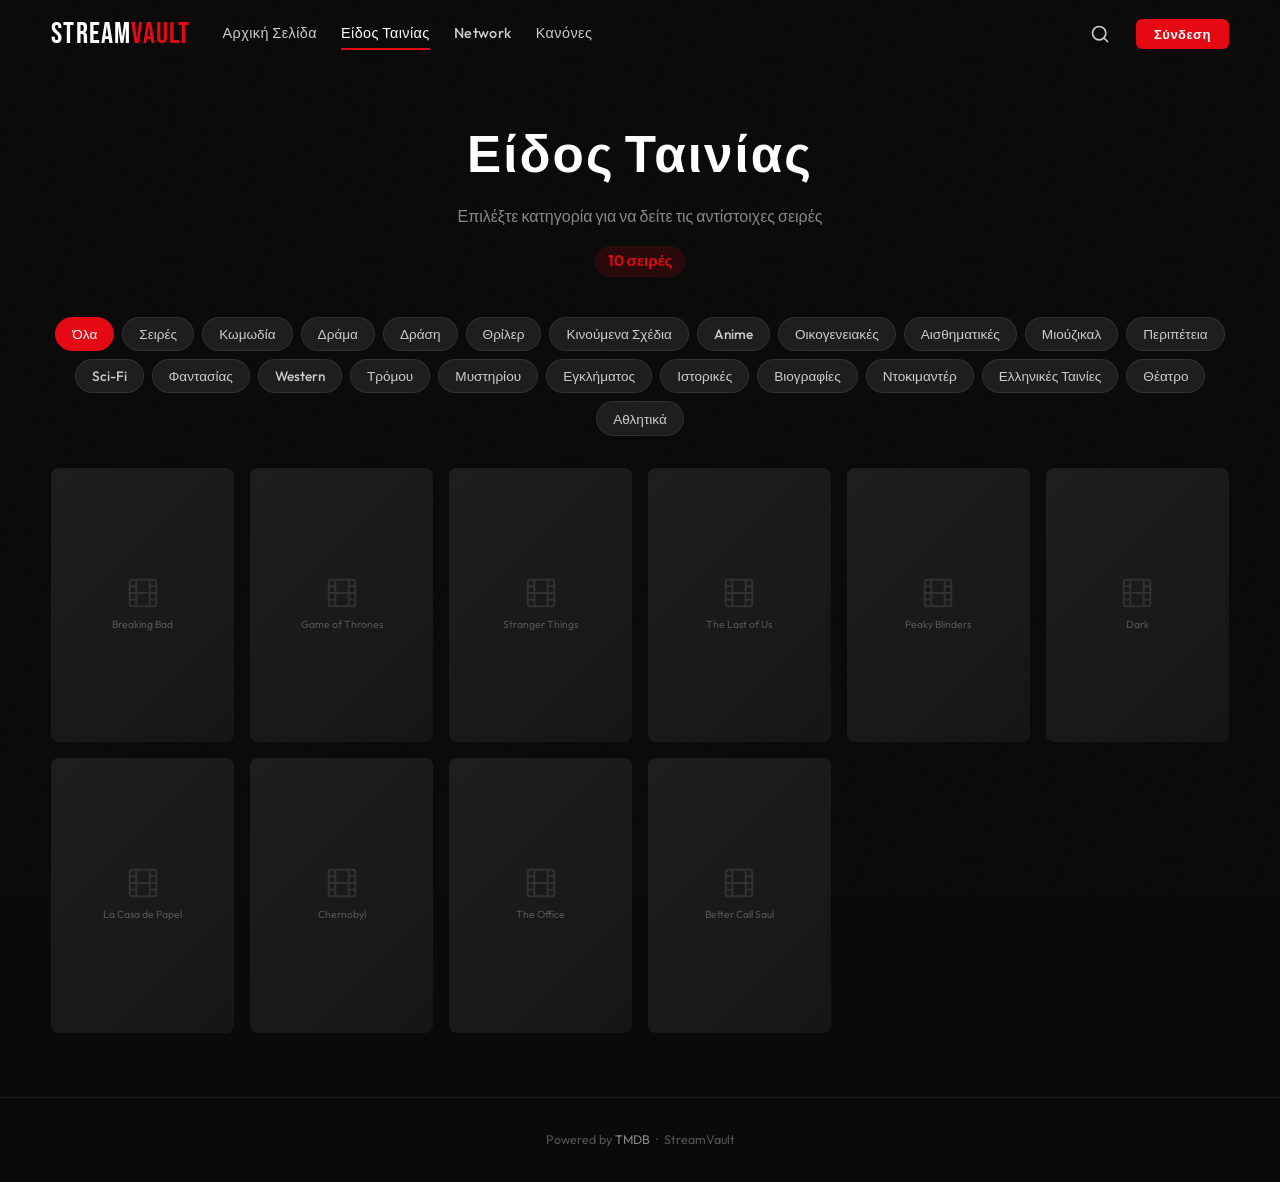
==== genres.html @ 45b603f3 "Add genres.html for movie genre filtering" ====
<!DOCTYPE html>
<html lang="el">
<head>
  <meta charset="UTF-8">
  <meta name="viewport" content="width=device-width, initial-scale=1.0">
  <meta name="description" content="Φιλτράρετε σειρές ανά είδος — StreamVault">
  <meta property="og:title" content="Είδος Ταινίας — StreamVault">
  <title>Είδος Ταινίας — StreamVault</title>
  <link rel="preconnect" href="https://fonts.googleapis.com">
  <link rel="preconnect" href="https://fonts.gstatic.com" crossorigin>
  <link href="https://fonts.googleapis.com/css2?family=Bebas+Neue&family=Outfit:wght@300;400;500;600;700&display=swap" rel="stylesheet">
  <link rel="stylesheet" href="./assets/css/style.css">
</head>
<body data-page="genres">

  <nav class="nav" id="navbar" aria-label="Κύρια πλοήγηση">
    <div class="nav-logo">
      <a href="./index.html">STREAM<span>VAULT</span></a>
    </div>
    <div class="nav-links">
      <a href="./index.html"    class="nav-link" data-nav="home">Αρχική Σελίδα</a>
      <a href="./genres.html"   class="nav-link active" data-nav="genres">Είδος Ταινίας</a>
      <a href="./networks.html" class="nav-link" data-nav="networks">Network</a>
      <a href="./rules.html"    class="nav-link" data-nav="rules">Κανόνες</a>
    </div>
    <div class="nav-actions" id="nav-actions">
      <button class="btn-icon" id="searchToggle" aria-label="Αναζήτηση (Ctrl+K)">
        <svg viewBox="0 0 24 24" fill="none" stroke="currentColor" stroke-width="2">
          <circle cx="11" cy="11" r="8"/>
          <path d="m21 21-4.35-4.35"/>
        </svg>
      </button>
    </div>
  </nav>

  <main class="main-content page-header-wrap">
    <header class="page-header">
      <h1>Είδος Ταινίας</h1>
      <p class="page-subtitle">Επιλέξτε κατηγορία για να δείτε τις αντίστοιχες σειρές</p>
      <span class="page-count" id="genresCount">—</span>
    </header>

    <div class="genres-bar" id="genresBar" aria-label="Φίλτρα κατηγορίας"></div>

    <div id="genresResults" aria-live="polite">
      <div class="series-grid">
        <div class="series-card skeleton-card"><div class="skeleton skeleton-poster"></div></div>
        <div class="series-card skeleton-card"><div class="skeleton skeleton-poster"></div></div>
        <div class="series-card skeleton-card"><div class="skeleton skeleton-poster"></div></div>
        <div class="series-card skeleton-card"><div class="skeleton skeleton-poster"></div></div>
      </div>
    </div>
  </main>

  <footer class="footer">
    <p>Powered by <a href="https://www.themoviedb.org" target="_blank" rel="noopener">TMDB</a> &nbsp;·&nbsp; StreamVault</p>
  </footer>

  <script type="module" src="./assets/js/app.js"></script>
</body>
</html>
---- assets/css/style.css ----
/* ============================================
   StreamVault — Dark Cinema Theme
   Fonts: Bebas Neue (display) + Outfit (body)
   ============================================ */

@import url('https://fonts.googleapis.com/css2?family=Bebas+Neue&family=Outfit:wght@300;400;500;600;700&display=swap');

/* ============================================
   CSS VARIABLES
   ============================================ */
:root {
  --bg:           #0a0a0a;
  --bg-2:         #111111;
  --bg-card:      #161616;
  --bg-surface:   #1e1e1e;
  --bg-overlay:   rgba(10,10,10,0.85);

  --accent:       #e50914;
  --accent-dim:   rgba(229,9,20,0.15);
  --accent-hover: #f40612;
  --gold:         #f5a623;

  --text-1:       #ffffff;
  --text-2:       #cccccc;
  --text-3:       #888888;
  --text-4:       #555555;

  --border:       rgba(255,255,255,0.08);
  --border-2:     rgba(255,255,255,0.14);

  --font-display: 'Bebas Neue', sans-serif;
  --font-body:    'Outfit', sans-serif;

  --nav-h:        68px;
  --card-radius:  8px;
  --radius:       6px;

  --shadow-card:  0 8px 32px rgba(0,0,0,0.6);
  --shadow-hover: 0 20px 60px rgba(0,0,0,0.8);
  --shadow-glow:  0 0 30px rgba(229,9,20,0.25);

  --transition:   0.25s cubic-bezier(0.4,0,0.2,1);
  --transition-slow: 0.5s cubic-bezier(0.4,0,0.2,1);
}

/* ============================================
   RESET & BASE
   ============================================ */
*, *::before, *::after { box-sizing: border-box; margin: 0; padding: 0; }

html { scroll-behavior: smooth; }

body {
  background: var(--bg);
  color: var(--text-1);
  font-family: var(--font-body);
  font-size: 15px;
  line-height: 1.6;
  overflow-x: hidden;
  min-height: 100vh;
}

body::before {
  content: '';
  position: fixed;
  inset: 0;
  background-image: url("data:image/svg+xml,%3Csvg viewBox='0 0 256 256' xmlns='http://www.w3.org/2000/svg'%3E%3Cfilter id='noise'%3E%3CfeTurbulence type='fractalNoise' baseFrequency='0.9' numOctaves='4' stitchTiles='stitch'/%3E%3C/filter%3E%3Crect width='100%25' height='100%25' filter='url(%23noise)' opacity='0.04'/%3E%3C/svg%3E");
  background-size: 200px;
  pointer-events: none;
  z-index: 0;
  opacity: 0.4;
}

a { color: inherit; text-decoration: none; }
img { display: block; max-width: 100%; }
button { cursor: pointer; font-family: inherit; border: none; background: none; }
ul, ol { list-style: none; }

::-webkit-scrollbar { width: 6px; height: 6px; }
::-webkit-scrollbar-track { background: transparent; }
::-webkit-scrollbar-thumb { background: var(--text-4); border-radius: 3px; }
::-webkit-scrollbar-thumb:hover { background: var(--text-3); }

/* ============================================
   NAVIGATION
   ============================================ */
.nav {
  position: fixed;
  top: 0; left: 0; right: 0;
  height: var(--nav-h);
  display: flex;
  align-items: center;
  gap: 2rem;
  padding: 0 4vw;
  z-index: 1000;
  transition: background var(--transition-slow), backdrop-filter var(--transition-slow);
}

.nav.scrolled {
  background: rgba(10,10,10,0.95);
  backdrop-filter: blur(20px);
  -webkit-backdrop-filter: blur(20px);
  border-bottom: 1px solid var(--border);
}

.nav-logo a {
  font-family: var(--font-display);
  font-size: 1.9rem;
  letter-spacing: 0.04em;
  color: var(--text-1);
  line-height: 1;
}

.nav-logo span { color: var(--accent); }

.nav-links {
  display: flex;
  align-items: center;
  gap: 1.5rem;
}

.nav-link {
  font-size: 0.9rem;
  font-weight: 500;
  color: var(--text-2);
  letter-spacing: 0.03em;
  transition: color var(--transition);
  position: relative;
}

.nav-link::after {
  content: '';
  position: absolute;
  bottom: -4px; left: 0; right: 100%;
  height: 2px;
  background: var(--accent);
  transition: right var(--transition);
}

.nav-link:hover, .nav-link.active { color: var(--text-1); }
.nav-link:hover::after, .nav-link.active::after { right: 0; }

.nav-actions { margin-left: auto; display: flex; align-items: center; gap: 0.5rem; }

.btn-icon {
  width: 40px; height: 40px;
  display: flex; align-items: center; justify-content: center;
  border-radius: 50%;
  color: var(--text-2);
  transition: background var(--transition), color var(--transition);
}

.btn-icon:hover { background: rgba(255,255,255,0.1); color: var(--text-1); }
.btn-icon svg { width: 20px; height: 20px; fill: none; stroke: currentColor; stroke-width: 2; stroke-linecap: round; stroke-linejoin: round; }

/* ============================================
   HERO SECTION
   ============================================ */
.hero {
  position: relative;
  height: 88vh;
  min-height: 520px;
  max-height: 900px;
  overflow: hidden;
}

.hero-backdrop {
  position: absolute;
  inset: 0;
  background-size: cover;
  background-position: center 20%;
  background-color: var(--bg-2);
  transform: scale(1.04);
  transition: background-image 0.8s ease, transform 10s ease;
  will-change: transform;
}

.hero-backdrop.transitioning { opacity: 0; transition: opacity 0.6s ease; }

.hero-overlay {
  position: absolute;
  inset: 0;
  background:
    linear-gradient(to right,  rgba(10,10,10,0.96) 25%, rgba(10,10,10,0.55) 55%, rgba(10,10,10,0.1) 100%),
    linear-gradient(to top,    rgba(10,10,10,1.0)  0%,  rgba(10,10,10,0.0) 50%),
    linear-gradient(to bottom, rgba(10,10,10,0.5)  0%,  transparent 15%);
}

.hero-content {
  position: relative;
  z-index: 2;
  height: 100%;
  display: flex;
  flex-direction: column;
  justify-content: flex-end;
  padding: 0 4vw calc(80px + 2vw);
  max-width: 650px;
}

.hero-channel {
  display: inline-flex;
  align-items: center;
  gap: 6px;
  font-size: 0.72rem;
  font-weight: 600;
  letter-spacing: 0.12em;
  text-transform: uppercase;
  color: var(--accent);
  margin-bottom: 0.75rem;
  opacity: 0;
  transform: translateY(20px);
  animation: fadeUp 0.6s 0.1s forwards;
}

.hero-channel::before {
  content: '';
  width: 18px; height: 2px;
  background: var(--accent);
}

.hero-title {
  font-family: var(--font-display);
  font-size: clamp(2.8rem, 6vw, 5rem);
  letter-spacing: 0.02em;
  line-height: 0.95;
  color: var(--text-1);
  margin-bottom: 1rem;
  opacity: 0;
  transform: translateY(25px);
  animation: fadeUp 0.6s 0.2s forwards;
  text-shadow: 0 4px 20px rgba(0,0,0,0.6);
}

.hero-meta {
  display: flex;
  align-items: center;
  gap: 0.75rem;
  margin-bottom: 0.85rem;
  opacity: 0;
  transform: translateY(20px);
  animation: fadeUp 0.6s 0.3s forwards;
}

.hero-meta span {
  font-size: 0.82rem;
  font-weight: 500;
  color: var(--text-2);
}

.hero-rating {
  display: flex;
  align-items: center;
  gap: 4px;
  color: var(--gold) !important;
}

.hero-rating svg { width: 13px; height: 13px; fill: var(--gold); }

.hero-dot { width: 4px; height: 4px; border-radius: 50%; background: var(--text-4); }

.hero-genres {
  display: flex;
  flex-wrap: wrap;
  gap: 0.4rem;
  margin-bottom: 1.2rem;
  opacity: 0;
  transform: translateY(20px);
  animation: fadeUp 0.6s 0.35s forwards;
}

.genre-tag {
  padding: 3px 10px;
  border: 1px solid var(--border-2);
  border-radius: 20px;
  font-size: 0.72rem;
  font-weight: 500;
  color: var(--text-3);
  letter-spacing: 0.03em;
}

.hero-desc {
  font-size: 0.9rem;
  color: var(--text-2);
  line-height: 1.65;
  max-width: 480px;
  display: -webkit-box;
  -webkit-line-clamp: 3;
  -webkit-box-orient: vertical;
  overflow: hidden;
  margin-bottom: 1.5rem;
  opacity: 0;
  transform: translateY(20px);
  animation: fadeUp 0.6s 0.4s forwards;
}

.hero-actions {
  display: flex;
  gap: 0.75rem;
  align-items: center;
  opacity: 0;
  transform: translateY(20px);
  animation: fadeUp 0.6s 0.5s forwards;
}

.btn-primary {
  display: inline-flex;
  align-items: center;
  gap: 8px;
  padding: 0 28px;
  height: 46px;
  background: var(--accent);
  color: #fff;
  font-family: var(--font-body);
  font-size: 0.92rem;
  font-weight: 600;
  letter-spacing: 0.03em;
  border-radius: var(--radius);
  transition: background var(--transition), transform var(--transition), box-shadow var(--transition);
}

.btn-primary:hover {
  background: var(--accent-hover);
  transform: translateY(-2px);
  box-shadow: var(--shadow-glow);
}

.btn-primary svg { width: 16px; height: 16px; fill: white; }

.btn-secondary {
  display: inline-flex;
  align-items: center;
  gap: 8px;
  padding: 0 24px;
  height: 46px;
  background: rgba(255,255,255,0.1);
  backdrop-filter: blur(10px);
  color: var(--text-1);
  font-family: var(--font-body);
  font-size: 0.9rem;
  font-weight: 500;
  border-radius: var(--radius);
  border: 1px solid var(--border-2);
  transition: background var(--transition), transform var(--transition);
}

.btn-secondary:hover { background: rgba(255,255,255,0.18); transform: translateY(-2px); }
.btn-secondary svg { width: 16px; height: 16px; fill: none; stroke: currentColor; stroke-width: 2; }

.hero-dots {
  position: absolute;
  bottom: 24px; left: 4vw;
  z-index: 3;
  display: flex;
  gap: 8px;
}

.hero-dot-btn {
  width: 24px; height: 3px;
  border-radius: 2px;
  background: rgba(255,255,255,0.3);
  transition: all var(--transition);
  cursor: pointer;
}

.hero-dot-btn.active {
  width: 40px;
  background: var(--accent);
}

/* ============================================
   MAIN CONTENT
   ============================================ */
.main-content {
  position: relative;
  z-index: 1;
  padding-top: 2rem;
}

/* ============================================
   CATEGORIES BAR
   ============================================ */
.categories-bar {
  padding: 0 4vw 1.25rem;
  overflow: hidden;
}

.categories-scroll {
  display: flex;
  gap: 0.5rem;
  overflow-x: auto;
  scrollbar-width: none;
  padding-bottom: 4px;
}

.categories-scroll::-webkit-scrollbar { display: none; }

.category-chip {
  flex-shrink: 0;
  padding: 7px 18px;
  border-radius: 20px;
  font-size: 0.8rem;
  font-weight: 500;
  color: var(--text-3);
  border: 1px solid var(--border);
  background: transparent;
  transition: all var(--transition);
  letter-spacing: 0.02em;
}

.category-chip:hover { color: var(--text-1); border-color: var(--border-2); background: rgba(255,255,255,0.05); }
.category-chip.active { background: var(--accent); color: #fff; border-color: var(--accent); }

/* ============================================
   SECTIONS
   ============================================ */
.section {
  padding: 0 4vw 3rem;
  opacity: 0;
  transform: translateY(30px);
  transition: opacity 0.6s ease, transform 0.6s ease;
}

.section.visible { opacity: 1; transform: none; }

.section-header {
  display: flex;
  align-items: baseline;
  justify-content: space-between;
  margin-bottom: 1.1rem;
}

.section-title {
  font-family: var(--font-display);
  font-size: 1.35rem;
  letter-spacing: 0.06em;
  color: var(--text-1);
}

.section-subtitle {
  font-size: 0.75rem;
  font-weight: 500;
  color: var(--accent);
  text-transform: uppercase;
  letter-spacing: 0.1em;
  cursor: pointer;
  transition: opacity var(--transition);
}

.section-subtitle:hover { opacity: 0.75; }

/* ============================================
   SERIES GRID
   ============================================ */
.series-grid {
  display: grid;
  grid-template-columns: repeat(auto-fill, minmax(160px, 1fr));
  gap: 1rem;
}

/* ============================================
   SERIES ROW (horizontal scroll)
   ============================================ */
.row-wrapper { position: relative; }

.series-row {
  display: flex;
  gap: 0.75rem;
  overflow-x: auto;
  scrollbar-width: none;
  padding-bottom: 4px;
  scroll-snap-type: x mandatory;
  -webkit-overflow-scrolling: touch;
}

.series-row::-webkit-scrollbar { display: none; }

.row-arrow {
  position: absolute;
  top: 50%; transform: translateY(-50%);
  z-index: 10;
  width: 40px; height: 80px;
  display: flex;
  align-items: center;
  justify-content: center;
  background: linear-gradient(to right, rgba(10,10,10,0.9), transparent);
  color: var(--text-1);
  opacity: 0;
  transition: opacity var(--transition);
  cursor: pointer;
}

.row-arrow.right {
  right: 0;
  background: linear-gradient(to left, rgba(10,10,10,0.9), transparent);
}

.row-arrow svg { width: 22px; height: 22px; fill: none; stroke: currentColor; stroke-width: 2.5; }
.row-wrapper:hover .row-arrow { opacity: 1; }

/* ============================================
   SERIES CARD
   ============================================ */
.series-card {
  position: relative;
  flex-shrink: 0;
  width: 160px;
  scroll-snap-align: start;
  border-radius: var(--card-radius);
  overflow: hidden;
  cursor: pointer;
  background: var(--bg-card);
  transform: scale(1);
  transition: transform var(--transition), box-shadow var(--transition), z-index 0s 0.25s;
  z-index: 0;
}

.series-grid .series-card { width: auto; }

.series-card:hover {
  transform: scale(1.06) translateY(-4px);
  box-shadow: var(--shadow-hover);
  z-index: 10;
  transition: transform var(--transition), box-shadow var(--transition), z-index 0s;
}

.card-poster {
  width: 100%;
  aspect-ratio: 2/3;
  object-fit: cover;
  display: block;
  background: var(--bg-surface);
  transition: transform var(--transition-slow);
}

.series-card:hover .card-poster { transform: scale(1.03); }

.card-overlay {
  position: absolute;
  inset: 0;
  background: linear-gradient(to top, rgba(10,10,10,0.95) 0%, rgba(10,10,10,0.4) 45%, transparent 70%);
  opacity: 0;
  transition: opacity var(--transition);
  display: flex;
  flex-direction: column;
  justify-content: flex-end;
  padding: 12px 10px 10px;
}

.series-card:hover .card-overlay { opacity: 1; }

.card-title {
  font-family: var(--font-display);
  font-size: 0.9rem;
  letter-spacing: 0.04em;
  line-height: 1.15;
  margin-bottom: 4px;
}

.card-meta {
  display: flex;
  align-items: center;
  gap: 6px;
  font-size: 0.68rem;
  color: var(--text-3);
}

.card-rating { color: var(--gold); font-weight: 600; }

.card-channel {
  padding: 2px 7px;
  background: rgba(229,9,20,0.2);
  border: 1px solid rgba(229,9,20,0.4);
  border-radius: 3px;
  color: #ff6b6b;
  font-size: 0.62rem;
  font-weight: 600;
  letter-spacing: 0.06em;
  text-transform: uppercase;
}

.card-play-btn {
  position: absolute;
  top: 50%; left: 50%;
  transform: translate(-50%, -60%);
  width: 44px; height: 44px;
  background: rgba(229,9,20,0.9);
  border-radius: 50%;
  display: flex; align-items: center; justify-content: center;
  opacity: 0;
  transition: opacity var(--transition), transform var(--transition);
}

.series-card:hover .card-play-btn {
  opacity: 1;
  transform: translate(-50%, -50%);
}

.card-play-btn svg { width: 18px; height: 18px; fill: white; margin-left: 3px; }

/* No poster fallback */
.card-no-poster {
  width: 100%;
  aspect-ratio: 2/3;
  background: linear-gradient(135deg, var(--bg-surface) 0%, var(--bg-card) 100%);
  display: flex;
  flex-direction: column;
  align-items: center;
  justify-content: center;
  gap: 8px;
  color: var(--text-4);
}

.card-no-poster svg { width: 32px; height: 32px; opacity: 0.4; }
.card-no-poster span { font-size: 0.65rem; text-align: center; padding: 0 8px; }

/* ============================================
   SEARCH OVERLAY
   ============================================ */
.search-overlay {
  position: fixed;
  inset: 0;
  z-index: 2000;
  background: rgba(10,10,10,0.97);
  backdrop-filter: blur(20px);
  display: flex;
  flex-direction: column;
  align-items: center;
  padding-top: calc(var(--nav-h) + 2rem);
  opacity: 0;
  pointer-events: none;
  transition: opacity var(--transition);
}

.search-overlay.active { opacity: 1; pointer-events: all; }

.search-box {
  width: 100%;
  max-width: 680px;
  padding: 0 1.5rem;
  display: flex;
  align-items: center;
  gap: 0.75rem;
  border-bottom: 2px solid var(--border-2);
  margin-bottom: 2.5rem;
}

.search-box input {
  flex: 1;
  background: none;
  border: none;
  outline: none;
  font-family: var(--font-body);
  font-size: 1.6rem;
  font-weight: 300;
  color: var(--text-1);
  padding: 0.75rem 0;
  caret-color: var(--accent);
}

.search-box input::placeholder { color: var(--text-4); }

.search-box svg { width: 24px; height: 24px; color: var(--text-3); flex-shrink: 0; fill: none; stroke: currentColor; stroke-width: 2; }

.search-close { color: var(--text-3); }

.search-results {
  width: 100%;
  max-width: 1200px;
  padding: 0 4vw;
  overflow-y: auto;
  max-height: calc(100vh - 220px);
}

.search-results .series-grid { margin: 0; }

.search-empty {
  text-align: center;
  padding: 4rem 1rem;
  color: var(--text-3);
}

.search-empty svg { width: 48px; height: 48px; margin: 0 auto 1rem; opacity: 0.3; fill: none; stroke: currentColor; stroke-width: 1.5; }
.search-empty p { font-size: 1rem; }

/* ============================================
   SERIES PAGE
   ============================================ */
.series-hero {
  position: relative;
  height: 60vh;
  min-height: 380px;
  overflow: hidden;
}

.series-backdrop {
  position: absolute;
  inset: 0;
  background-size: cover;
  background-position: center 25%;
  background-color: var(--bg-2);
}

.series-backdrop-overlay {
  position: absolute;
  inset: 0;
  background:
    linear-gradient(to top, var(--bg) 0%, rgba(10,10,10,0.3) 60%, transparent 100%),
    linear-gradient(to right, var(--bg) 0%, transparent 50%);
}

.series-info-section {
  position: relative;
  z-index: 2;
  padding: 0 4vw 3rem;
  margin-top: -180px;
  display: flex;
  gap: 2.5rem;
  align-items: flex-end;
}

.series-poster-wrap {
  flex-shrink: 0;
  width: 200px;
}

.series-poster-wrap img {
  width: 100%;
  border-radius: 10px;
  box-shadow: var(--shadow-card);
  border: 1px solid var(--border);
}

.series-poster-wrap .no-poster {
  width: 200px;
  aspect-ratio: 2/3;
  background: var(--bg-surface);
  border-radius: 10px;
  display: flex;
  align-items: center;
  justify-content: center;
  color: var(--text-4);
  border: 1px solid var(--border);
}

.series-details { flex: 1; min-width: 0; }

.series-channel-badge {
  display: inline-block;
  padding: 4px 12px;
  background: var(--accent-dim);
  border: 1px solid rgba(229,9,20,0.3);
  border-radius: 4px;
  font-size: 0.72rem;
  font-weight: 700;
  color: #ff5555;
  letter-spacing: 0.1em;
  text-transform: uppercase;
  margin-bottom: 0.75rem;
}

.series-title {
  font-family: var(--font-display);
  font-size: clamp(2rem, 4vw, 3.2rem);
  letter-spacing: 0.03em;
  line-height: 1;
  margin-bottom: 0.75rem;
}

.series-meta-row {
  display: flex;
  flex-wrap: wrap;
  align-items: center;
  gap: 0.6rem;
  margin-bottom: 1rem;
  font-size: 0.83rem;
  color: var(--text-2);
}

.meta-sep { color: var(--text-4); }

.rating-stars {
  display: flex;
  align-items: center;
  gap: 4px;
  color: var(--gold);
  font-weight: 600;
}

.rating-stars svg { width: 14px; height: 14px; fill: var(--gold); }

.series-genres { display: flex; flex-wrap: wrap; gap: 0.4rem; margin-bottom: 1.2rem; }

.series-overview {
  font-size: 0.9rem;
  color: var(--text-2);
  line-height: 1.7;
  max-width: 640px;
  margin-bottom: 1.5rem;
}

.series-cta {
  display: flex;
  gap: 0.75rem;
  flex-wrap: wrap;
}

/* ============================================
   EPISODE LIST
   ============================================ */
.episodes-section { padding: 2rem 4vw 4rem; }

.episodes-section h2 {
  font-family: var(--font-display);
  font-size: 1.4rem;
  letter-spacing: 0.06em;
  margin-bottom: 1.5rem;
  color: var(--text-1);
}

.season-tabs {
  display: flex;
  gap: 0.5rem;
  margin-bottom: 1.5rem;
  flex-wrap: wrap;
}

.season-tab {
  padding: 8px 20px;
  border-radius: var(--radius);
  font-size: 0.82rem;
  font-weight: 600;
  color: var(--text-3);
  border: 1px solid var(--border);
  background: transparent;
  transition: all var(--transition);
  letter-spacing: 0.05em;
}

.season-tab:hover { color: var(--text-1); border-color: var(--border-2); }
.season-tab.active { background: var(--accent); color: #fff; border-color: var(--accent); }

.episodes-grid {
  display: grid;
  grid-template-columns: repeat(auto-fill, minmax(280px, 1fr));
  gap: 0.75rem;
}

.episode-card {
  display: flex;
  align-items: center;
  gap: 1rem;
  padding: 0.85rem 1rem;
  background: var(--bg-card);
  border: 1px solid var(--border);
  border-radius: var(--card-radius);
  cursor: pointer;
  transition: background var(--transition), border-color var(--transition), transform var(--transition);
}

.episode-card:hover {
  background: var(--bg-surface);
  border-color: var(--border-2);
  transform: translateX(4px);
}

.episode-num {
  font-family: var(--font-display);
  font-size: 1.5rem;
  letter-spacing: 0.04em;
  color: var(--text-4);
  min-width: 36px;
  text-align: center;
  transition: color var(--transition);
}

.episode-card:hover .episode-num { color: var(--accent); }

.episode-info { flex: 1; min-width: 0; }
.episode-label { font-size: 0.82rem; font-weight: 500; color: var(--text-2); margin-bottom: 2px; }
.episode-players { font-size: 0.72rem; color: var(--text-4); }

.episode-play-icon {
  width: 32px; height: 32px;
  background: var(--accent-dim);
  border: 1px solid rgba(229,9,20,0.3);
  border-radius: 50%;
  display: flex; align-items: center; justify-content: center;
  flex-shrink: 0;
  transition: background var(--transition);
}

.episode-card:hover .episode-play-icon { background: var(--accent); }
.episode-play-icon svg { width: 12px; height: 12px; fill: var(--accent); margin-left: 2px; transition: fill var(--transition); }
.episode-card:hover .episode-play-icon svg { fill: white; }

/* ============================================
   WATCH PAGE
   ============================================ */
.watch-page {
  padding-top: var(--nav-h);
  min-height: 100vh;
  display: flex;
  flex-direction: column;
}

.player-wrapper {
  position: relative;
  width: 100%;
  background: #000;
  aspect-ratio: 16/9;
  max-height: calc(100vh - var(--nav-h) - 60px);
}

.player-iframe {
  position: absolute;
  inset: 0;
  width: 100%;
  height: 100%;
  border: none;
}

.player-loading {
  position: absolute;
  inset: 0;
  display: flex;
  flex-direction: column;
  align-items: center;
  justify-content: center;
  background: #000;
  gap: 1rem;
  color: var(--text-3);
  font-size: 0.85rem;
  z-index: 5;
}

.spinner {
  width: 40px; height: 40px;
  border: 3px solid rgba(255,255,255,0.1);
  border-top-color: var(--accent);
  border-radius: 50%;
  animation: spin 0.8s linear infinite;
}

.watch-controls {
  background: var(--bg-2);
  border-top: 1px solid var(--border);
  border-bottom: 1px solid var(--border);
}

.watch-controls-inner {
  max-width: 1400px;
  margin: 0 auto;
  padding: 0.85rem 4vw;
  display: flex;
  align-items: center;
  gap: 1.5rem;
  flex-wrap: wrap;
}

.controls-label {
  font-size: 0.72rem;
  font-weight: 600;
  color: var(--text-4);
  letter-spacing: 0.1em;
  text-transform: uppercase;
  flex-shrink: 0;
}

.player-btns { display: flex; gap: 0.4rem; flex-wrap: wrap; }

.player-btn {
  padding: 6px 16px;
  border-radius: var(--radius);
  font-size: 0.78rem;
  font-weight: 600;
  color: var(--text-3);
  background: var(--bg-card);
  border: 1px solid var(--border);
  transition: all var(--transition);
  letter-spacing: 0.03em;
}

.player-btn:hover { color: var(--text-1); border-color: var(--border-2); }
.player-btn.active { background: var(--accent); color: #fff; border-color: var(--accent); }

.controls-divider { width: 1px; height: 24px; background: var(--border); flex-shrink: 0; }

.episode-select {
  appearance: none;
  background: var(--bg-card);
  border: 1px solid var(--border);
  color: var(--text-2);
  font-family: var(--font-body);
  font-size: 0.82rem;
  padding: 6px 32px 6px 12px;
  border-radius: var(--radius);
  cursor: pointer;
  background-image: url("data:image/svg+xml,%3Csvg xmlns='http://www.w3.org/2000/svg' width='12' height='12' viewBox='0 0 24 24' fill='none' stroke='%23888' stroke-width='2'%3E%3Cpath d='m6 9 6 6 6-6'/%3E%3C/svg%3E");
  background-repeat: no-repeat;
  background-position: right 10px center;
  outline: none;
  transition: border-color var(--transition);
  max-width: 200px;
}

.episode-select:focus { border-color: var(--accent); }

.nav-ep-btns { display: flex; gap: 0.4rem; margin-left: auto; }

.nav-ep-btn {
  padding: 6px 14px;
  border-radius: var(--radius);
  font-size: 0.78rem;
  font-weight: 500;
  color: var(--text-2);
  background: var(--bg-card);
  border: 1px solid var(--border);
  transition: all var(--transition);
  display: flex;
  align-items: center;
  gap: 4px;
}

.nav-ep-btn:hover:not(:disabled) { color: var(--text-1); border-color: var(--accent); }
.nav-ep-btn:disabled { opacity: 0.35; cursor: not-allowed; }
.nav-ep-btn svg { width: 14px; height: 14px; fill: none; stroke: currentColor; stroke-width: 2; }

.watch-meta {
  max-width: 1400px;
  margin: 0 auto;
  padding: 1.25rem 4vw 0.5rem;
  display: flex;
  align-items: center;
  gap: 1rem;
  flex-wrap: wrap;
}

.watch-title {
  font-family: var(--font-display);
  font-size: 1.5rem;
  letter-spacing: 0.04em;
}

.watch-ep-badge {
  padding: 4px 12px;
  background: var(--bg-surface);
  border: 1px solid var(--border);
  border-radius: 4px;
  font-size: 0.75rem;
  font-weight: 600;
  color: var(--text-3);
  letter-spacing: 0.08em;
}

.watch-series-link {
  margin-left: auto;
  font-size: 0.82rem;
  color: var(--accent);
  display: flex;
  align-items: center;
  gap: 4px;
  transition: opacity var(--transition);
}

.watch-series-link:hover { opacity: 0.75; }

/* All episodes panel below player */
.all-episodes-panel {
  max-width: 1400px;
  margin: 0 auto;
  padding: 1rem 4vw 3rem;
}

.all-episodes-panel h3 {
  font-family: var(--font-display);
  font-size: 1.1rem;
  letter-spacing: 0.06em;
  color: var(--text-2);
  margin-bottom: 1rem;
}

/* ============================================
   SKELETON LOADING
   ============================================ */
@keyframes shimmer {
  0% { background-position: -800px 0; }
  100% { background-position: 800px 0; }
}

.skeleton {
  background: linear-gradient(90deg, var(--bg-surface) 25%, #2a2a2a 50%, var(--bg-surface) 75%);
  background-size: 800px 100%;
  animation: shimmer 1.5s infinite linear;
  border-radius: 4px;
}

.skeleton-card {
  width: 160px;
  flex-shrink: 0;
  border-radius: var(--card-radius);
  overflow: hidden;
}

.skeleton-poster {
  width: 100%;
  aspect-ratio: 2/3;
  border-radius: 0;
}

.skeleton-title { width: 260px; height: 56px; border-radius: 4px; margin-bottom: 0.75rem; }
.skeleton-text { width: 440px; max-width: 90%; height: 14px; margin-bottom: 0.5rem; }
.skeleton-text.short { width: 200px; }
.skeleton-btn { width: 120px; height: 46px; border-radius: var(--radius); display: inline-block; margin-right: 0.75rem; }
.skeleton-buttons { display: flex; gap: 0.75rem; }
.skeleton-section-title { width: 160px; height: 24px; }

/* ============================================
   FOOTER
   ============================================ */
.footer {
  border-top: 1px solid var(--border);
  padding: 2rem 4vw;
  text-align: center;
}

.footer p {
  font-size: 0.78rem;
  color: var(--text-4);
}

.footer a { color: var(--text-3); transition: color var(--transition); }
.footer a:hover { color: var(--text-1); }

/* ============================================
   TOAST NOTIFICATIONS
   ============================================ */
.toast-container {
  position: fixed;
  bottom: 1.5rem;
  right: 1.5rem;
  z-index: 9999;
  display: flex;
  flex-direction: column;
  gap: 0.5rem;
}

.toast {
  padding: 0.75rem 1.25rem;
  background: var(--bg-surface);
  border: 1px solid var(--border-2);
  border-radius: var(--card-radius);
  font-size: 0.82rem;
  color: var(--text-2);
  box-shadow: var(--shadow-card);
  animation: toastIn 0.3s ease forwards;
  max-width: 320px;
}

.toast.error { border-color: rgba(229,9,20,0.4); color: #ff7777; }

@keyframes toastIn {
  from { opacity: 0; transform: translateY(10px); }
  to   { opacity: 1; transform: none; }
}

/* ============================================
   PAGE TRANSITIONS
   ============================================ */
body { animation: pageIn 0.4s ease forwards; }
@keyframes pageIn { from { opacity: 0; } to { opacity: 1; } }

@keyframes fadeUp {
  to { opacity: 1; transform: none; }
}

@keyframes spin { to { transform: rotate(360deg); } }

/* ============================================
   RESPONSIVE
   ============================================ */
@media (max-width: 768px) {
  :root { --nav-h: 58px; }

  .nav-links { display: none; }

  .hero { height: 75vh; min-height: 420px; }

  .hero-content {
    max-width: 100%;
    padding: 0 4vw calc(60px + 2vw);
  }

  .hero-overlay {
    background:
      linear-gradient(to right, rgba(10,10,10,0.98) 0%, rgba(10,10,10,0.7) 100%),
      linear-gradient(to top, rgba(10,10,10,1) 0%, transparent 55%);
  }

  .series-info-section {
    flex-direction: column;
    align-items: flex-start;
    gap: 1.5rem;
    margin-top: -120px;
  }

  .series-poster-wrap { width: 130px; }

  .episodes-grid { grid-template-columns: 1fr; }

  .watch-controls-inner { gap: 0.75rem; }
  .controls-divider { display: none; }
  .episode-select { max-width: 160px; }

  .series-grid { grid-template-columns: repeat(auto-fill, minmax(130px, 1fr)); }
}

@media (max-width: 480px) {
  .hero-title { font-size: 2.2rem; }
  .hero-actions { flex-direction: column; align-items: flex-start; }
  .hero-desc { display: none; }
}

@media (min-width: 1400px) {
  .series-grid { grid-template-columns: repeat(auto-fill, minmax(190px, 1fr)); }
}

/* ============================================
   UTILITY
   ============================================ */
.hidden { display: none !important; }
.sr-only { position: absolute; width: 1px; height: 1px; overflow: hidden; clip: rect(0,0,0,0); }

/* ============================================================
   ADDITIONS v2.0 — Auth, Nav Dropdown, Toasts, Comments,
                    Profile Ratings, Forgot Password
   ============================================================ */

/* ── Toast improvements ────────────────────────────────── */
.toast-container {
  position: fixed;
  bottom: 1.5rem; right: 1.5rem;
  z-index: 99999;
  display: flex;
  flex-direction: column;
  gap: .5rem;
  pointer-events: none;
}

.toast {
  padding: .72rem 1.1rem;
  border-radius: 8px;
  font-size: .82rem;
  font-weight: 500;
  box-shadow: 0 8px 32px rgba(0,0,0,.6);
  pointer-events: all;
  opacity: 0;
  transform: translateX(20px);
  transition: opacity .35s ease, transform .35s ease;
  max-width: 320px;
  line-height: 1.4;
}

.toast.toast-show { opacity: 1; transform: none; }

.toast-info    { background: #1e1e2e; border: 1px solid rgba(255,255,255,.12); color: #ccc; }
.toast-success { background: #1a2e1a; border: 1px solid rgba(40,200,40,.3);  color: #6edf6e; }
.toast-error   { background: #2e1a1a; border: 1px solid rgba(229,9,20,.4);   color: #ff7777; }

/* ── Nav Auth Wrap ─────────────────────────────────────── */
.auth-nav-wrap {
  display: flex;
  align-items: center;
  gap: .5rem;
  margin-left: .5rem;
}

.nav-login-btn {
  padding: 7px 18px;
  background: var(--accent);
  color: #fff;
  border-radius: 6px;
  font-size: .82rem;
  font-weight: 600;
  letter-spacing: .03em;
  transition: background var(--transition), transform var(--transition);
  border: none;
  cursor: pointer;
  display: inline-flex;
  align-items: center;
}

.nav-login-btn:hover { background: var(--accent-hover); transform: translateY(-1px); }

/* ── Nav User Avatar + Dropdown ──────────────────────────  */
.nav-user-menu {
  position: relative;
}

.nav-avatar-btn {
  width: 38px; height: 38px;
  border-radius: 50%;
  background: var(--accent-dim);
  border: 2px solid rgba(229,9,20,.5);
  display: flex; align-items: center; justify-content: center;
  cursor: pointer;
  transition: border-color var(--transition), box-shadow var(--transition);
}

.nav-avatar-btn:hover {
  border-color: var(--accent);
  box-shadow: 0 0 14px rgba(229,9,20,.35);
}

.nav-avatar-initials {
  font-family: var(--font-display);
  font-size: 1.1rem;
  color: var(--accent);
  letter-spacing: .04em;
  line-height: 1;
}

.nav-dropdown {
  position: absolute;
  top: calc(100% + 10px);
  right: 0;
  min-width: 200px;
  background: var(--bg-card);
  border: 1px solid var(--border-2);
  border-radius: 10px;
  box-shadow: 0 20px 60px rgba(0,0,0,.8);
  overflow: hidden;
  opacity: 0;
  pointer-events: none;
  transform: translateY(-8px) scale(.97);
  transform-origin: top right;
  transition: opacity .2s ease, transform .2s ease;
  z-index: 9000;
}

.nav-dropdown.open {
  opacity: 1;
  pointer-events: all;
  transform: none;
}

.nav-dropdown-header {
  padding: .85rem 1rem .6rem;
  border-bottom: 1px solid var(--border);
}

.nav-dropdown-username {
  font-size: .85rem;
  font-weight: 600;
  color: var(--text-1);
  display: block;
}

.nav-dropdown-item {
  display: flex;
  align-items: center;
  gap: .6rem;
  width: 100%;
  padding: .65rem 1rem;
  font-size: .84rem;
  color: var(--text-2);
  background: none;
  border: none;
  cursor: pointer;
  transition: background var(--transition), color var(--transition);
  text-align: left;
  text-decoration: none;
}

.nav-dropdown-item:hover { background: rgba(255,255,255,.06); color: var(--text-1); }
.nav-dropdown-item svg { width: 15px; height: 15px; flex-shrink: 0; }
.nav-dropdown-divider { height: 1px; background: var(--border); margin: .25rem 0; }
.nav-dropdown-logout { color: #ff6b6b !important; }
.nav-dropdown-logout:hover { background: rgba(229,9,20,.1) !important; }

/* ── Auth Modal ────────────────────────────────────────── */
.auth-overlay {
  position: fixed;
  inset: 0;
  z-index: 99990;
  background: rgba(0,0,0,.88);
  backdrop-filter: blur(10px);
  display: flex;
  align-items: center;
  justify-content: center;
  padding: 1rem;
}

.auth-modal {
  background: var(--bg-card);
  border: 1px solid var(--border-2);
  border-radius: 14px;
  padding: 2rem;
  width: 100%;
  max-width: 400px;
  position: relative;
  animation: modalIn .25s ease;
}

@keyframes modalIn {
  from { opacity: 0; transform: scale(.95) translateY(10px); }
  to   { opacity: 1; transform: none; }
}

.auth-modal-close {
  position: absolute;
  top: 1rem; right: 1rem;
  width: 28px; height: 28px;
  border-radius: 50%;
  display: flex; align-items: center; justify-content: center;
  background: rgba(255,255,255,.08);
  color: var(--text-3);
  font-size: 1rem;
  transition: background var(--transition), color var(--transition);
  cursor: pointer;
  border: none;
}

.auth-modal-close:hover { background: rgba(255,255,255,.14); color: var(--text-1); }

.auth-tabs {
  display: flex;
  gap: .5rem;
  margin-bottom: 1.5rem;
}

.auth-tab {
  flex: 1;
  padding: .6rem;
  border-radius: 6px;
  font-size: .88rem;
  font-family: inherit;
  background: var(--bg-surface);
  color: var(--text-3);
  border: 1px solid var(--border);
  cursor: pointer;
  transition: all var(--transition);
  font-weight: 500;
}

.auth-tab:hover { color: var(--text-1); border-color: var(--border-2); }

.auth-tab-active {
  background: var(--accent);
  color: #fff !important;
  border-color: var(--accent) !important;
}

.auth-google-btn {
  width: 100%;
  padding: .72rem;
  margin-bottom: 1rem;
  border: 1px solid var(--border-2);
  border-radius: 8px;
  background: var(--bg-surface);
  color: var(--text-2);
  font-size: .88rem;
  font-family: inherit;
  cursor: pointer;
  display: flex; align-items: center; justify-content: center;
  gap: .6rem;
  transition: background var(--transition), border-color var(--transition), color var(--transition);
}

.auth-google-btn:hover { background: var(--bg-card); border-color: rgba(255,255,255,.2); color: var(--text-1); }

.auth-divider {
  text-align: center;
  color: var(--text-4);
  font-size: .75rem;
  margin-bottom: 1rem;
  position: relative;
}

.auth-divider::before,
.auth-divider::after {
  content: '';
  position: absolute;
  top: 50%; width: 36%;
  height: 1px;
  background: var(--border);
}

.auth-divider::before { left: 0; }
.auth-divider::after  { right: 0; }

.auth-input {
  width: 100%;
  padding: .68rem .8rem;
  margin-bottom: .65rem;
  border-radius: 7px;
  border: 1px solid var(--border-2);
  background: rgba(255,255,255,.04);
  color: var(--text-1);
  font-size: .9rem;
  font-family: inherit;
  box-sizing: border-box;
  outline: none;
  transition: border-color var(--transition);
}

.auth-input:focus { border-color: var(--accent); }
.auth-input::placeholder { color: var(--text-4); }

.auth-error {
  color: #ff6b6b;
  font-size: .8rem;
  margin-bottom: .75rem;
  padding: .5rem .75rem;
  background: rgba(229,9,20,.1);
  border-radius: 5px;
  border: 1px solid rgba(229,9,20,.2);
}

.auth-success {
  color: #6edf6e;
  font-size: .82rem;
  margin-bottom: .75rem;
  padding: .5rem .75rem;
  background: rgba(40,200,40,.08);
  border-radius: 5px;
  border: 1px solid rgba(40,200,40,.2);
}

.auth-submit-btn {
  width: 100%;
  padding: .78rem;
  background: var(--accent);
  color: #fff;
  border: none;
  border-radius: 8px;
  font-size: .95rem;
  font-weight: 600;
  font-family: inherit;
  cursor: pointer;
  transition: background var(--transition), transform var(--transition);
  letter-spacing: .03em;
}

.auth-submit-btn:hover { background: var(--accent-hover); transform: translateY(-1px); }

.auth-forgot-link {
  display: block;
  width: 100%;
  margin-top: .75rem;
  text-align: center;
  font-size: .8rem;
  color: var(--text-3);
  background: none;
  border: none;
  cursor: pointer;
  font-family: inherit;
  transition: color var(--transition);
}

.auth-forgot-link:hover { color: var(--text-1); }

/* Forgot password view */
.auth-forgot-view {}
.auth-forgot-title {
  font-family: var(--font-display);
  font-size: 1.4rem;
  letter-spacing: .04em;
  margin-bottom: .5rem;
  color: var(--text-1);
}
.auth-forgot-desc {
  font-size: .83rem;
  color: var(--text-3);
  margin-bottom: 1.25rem;
  line-height: 1.6;
}

/* ── Comments ──────────────────────────────────────────── */
.comments-section { padding-bottom: 2rem; }

.comments-title {
  font-family: var(--font-display);
  font-size: 1.15rem;
  letter-spacing: .05em;
  color: var(--text-2);
  margin-bottom: 1rem;
  display: flex;
  align-items: center;
  gap: .5rem;
}

.count-badge {
  display: inline-flex;
  align-items: center;
  justify-content: center;
  min-width: 22px;
  height: 22px;
  padding: 0 6px;
  background: var(--bg-surface);
  border: 1px solid var(--border);
  border-radius: 20px;
  font-family: var(--font-body);
  font-size: .7rem;
  font-weight: 600;
  color: var(--text-3);
  vertical-align: middle;
}

.comment-input-wrap {
  margin-bottom: 1.25rem;
}

.comment-textarea {
  width: 100%;
  padding: .7rem .85rem;
  border-radius: 8px;
  border: 1px solid var(--border-2);
  background: rgba(255,255,255,.04);
  color: var(--text-1);
  font-family: var(--font-body);
  font-size: .88rem;
  resize: vertical;
  box-sizing: border-box;
  outline: none;
  transition: border-color var(--transition);
  line-height: 1.6;
}

.comment-textarea:focus { border-color: var(--accent); }
.comment-textarea::placeholder { color: var(--text-4); }

.comment-submit-btn {
  margin-top: .6rem;
  padding: .6rem 1.25rem;
  background: var(--accent);
  color: #fff;
  border: none;
  border-radius: 6px;
  font-family: inherit;
  font-size: .88rem;
  font-weight: 600;
  cursor: pointer;
  transition: background var(--transition), transform var(--transition);
}

.comment-submit-btn:hover { background: var(--accent-hover); transform: translateY(-1px); }

.comment-login-notice {
  padding: .85rem 1rem;
  background: var(--bg-surface);
  border: 1px solid var(--border);
  border-radius: 8px;
  margin-bottom: 1.25rem;
  font-size: .84rem;
  color: var(--text-3);
}

.comment-login-link {
  background: none;
  border: none;
  color: var(--accent);
  cursor: pointer;
  font-family: inherit;
  font-size: inherit;
  text-decoration: underline;
  padding: 0;
}

.comments-list {
  display: flex;
  flex-direction: column;
  gap: .65rem;
}

.comments-empty {
  color: var(--text-3);
  font-size: .88rem;
  padding: 1rem 0;
}

.comment-item {
  padding: .85rem 1rem;
  background: var(--bg-surface);
  border: 1px solid var(--border);
  border-radius: 8px;
}

.comment-header {
  display: flex;
  align-items: center;
  gap: .6rem;
  margin-bottom: .4rem;
}

.comment-user { font-size: .82rem; font-weight: 600; color: var(--text-1); }
.comment-date { font-size: .72rem; color: var(--text-4); margin-left: auto; }
.comment-text {
  font-size: .85rem;
  color: var(--text-2);
  line-height: 1.55;
  white-space: pre-wrap;
  word-break: break-word;
  margin-bottom: .6rem;
}

.comment-actions {
  display: flex;
  gap: .5rem;
}

.comment-action-btn {
  display: flex;
  align-items: center;
  gap: 4px;
  padding: 3px 10px;
  background: var(--bg-card);
  border: 1px solid var(--border);
  border-radius: 20px;
  font-size: .72rem;
  color: var(--text-4);
  cursor: pointer;
  transition: all var(--transition);
}

.comment-action-btn:hover { color: var(--text-2); border-color: var(--border-2); }
.comment-action-btn svg { width: 12px; height: 12px; }
.like-btn:hover    { color: #6edf6e; border-color: rgba(110,223,110,.3); }
.dislike-btn:hover { color: #ff7777; border-color: rgba(255,119,119,.3); }

/* ── Profile Page — Ratings tab ────────────────────────── */
.ratings-list {
  display: flex;
  flex-direction: column;
  gap: .65rem;
}

.rating-item {
  display: flex;
  align-items: center;
  gap: 1rem;
  padding: .75rem 1rem;
  background: var(--bg-surface);
  border: 1px solid var(--border);
  border-radius: 8px;
  text-decoration: none;
  transition: background var(--transition), border-color var(--transition), transform var(--transition);
}

.rating-item:hover {
  background: var(--bg-card);
  border-color: var(--border-2);
  transform: translateX(4px);
}

.rating-poster {
  width: 50px;
  aspect-ratio: 2/3;
  object-fit: cover;
  border-radius: 5px;
  flex-shrink: 0;
}

.rating-poster-placeholder {
  width: 50px;
  aspect-ratio: 2/3;
  background: var(--bg-card);
  border-radius: 5px;
  display: flex;
  align-items: center;
  justify-content: center;
  flex-shrink: 0;
  color: var(--text-4);
}

.rating-poster-placeholder svg { width: 20px; height: 20px; }

.rating-info { flex: 1; min-width: 0; }

.rating-title {
  font-size: .88rem;
  font-weight: 500;
  color: var(--text-1);
  margin-bottom: .3rem;
  white-space: nowrap;
  overflow: hidden;
  text-overflow: ellipsis;
}

.rating-stars-display {
  display: flex;
  align-items: center;
  gap: 2px;
}

.rating-star svg { width: 14px; height: 14px; fill: var(--text-4); }
.rating-star.filled svg { fill: var(--gold); }

.rating-num {
  font-size: .72rem;
  color: var(--text-3);
  margin-left: 6px;
}

/* ── Star rating widget ────────────────────────────────── */
.star-rating {
  display: flex;
  align-items: center;
  gap: 2px;
}

.star-btn {
  background: none;
  border: none;
  padding: 3px;
  cursor: pointer;
  color: var(--text-4);
  transition: color .18s, transform .18s;
  line-height: 1;
}

.star-btn svg {
  width: 20px;
  height: 20px;
  fill: currentColor;
  display: block;
}

.star-btn.active,
.star-btn.hover { color: var(--gold); transform: scale(1.15); }

.star-label {
  font-size: .75rem;
  color: var(--text-3);
  margin-left: 6px;
  white-space: nowrap;
}

/* ── Episode active state ──────────────────────────────── */
.episode-card-active {
  border-color: var(--accent) !important;
  background: var(--accent-dim) !important;
}

.episode-card-active .episode-num { color: var(--accent); }

.ep-now-playing {
  color: var(--accent);
  font-size: .7rem;
  font-weight: 600;
}

/* ── Comment series link (profile comments tab) ─────────── */
.comment-series-link {
  font-size: .78rem;
  font-weight: 700;
  color: var(--accent);
  text-decoration: none;
  letter-spacing: .04em;
  text-transform: uppercase;
}

.comment-series-link:hover { text-decoration: underline; }

/* ── Responsive fixes for auth ─────────────────────────── */
@media (max-width: 480px) {
  .auth-modal { padding: 1.5rem; }
  .nav-dropdown { min-width: 180px; }
}

/* ═══════════════════════════════════════════════════════════
   v3.0 FIXES  —  CRITICAL AUTH-NAV STATE CSS
   ─────────────────────────────────────────────────────────
   The base .nav-login-btn { display: inline-flex } rule has
   the same specificity as the UA [hidden] { display: none }
   rule, and author beats UA → `.hidden = true` from JS had
   NO effect. This manifested as double-state UI (Σύνδεση
   button + avatar both visible after login).

   Fix: id-scoped rules with higher specificity + !important.
   Initial state "pending" keeps BOTH hidden → zero flicker
   while Firebase hydrates its auth session.
   ═══════════════════════════════════════════════════════════ */

/* Default: both children hidden until state is known */
#authNavWrap > #navLoginBtn,
#authNavWrap > #navUserMenu { display: none !important; }

/* Logged-OUT state: show only the login button */
#authNavWrap[data-state="loggedOut"] > #navLoginBtn {
  display: inline-flex !important;
}

/* Logged-IN state: show only the user menu (avatar + dropdown) */
#authNavWrap[data-state="loggedIn"] > #navUserMenu {
  display: block !important;
}

/* ── Avatar image in navbar ────────────────────────────── */
.nav-avatar-btn {
  overflow: hidden;
  padding: 0;
}
.nav-avatar-img {
  width: 100%;
  height: 100%;
  object-fit: cover;
  border-radius: 50%;
  display: block;
}
.nav-avatar-img[hidden] { display: none; }

/* ── Series user-action buttons (Fav/Watchlist/Seen) ───── */
.user-action-btn {
  position: relative;
  transition: border-color var(--transition), color var(--transition), background var(--transition);
}
.user-action-btn.active {
  border-color: var(--accent);
  color: var(--accent);
  background: var(--accent-dim);
}
.user-action-btn.active svg { color: var(--accent); }
#seenBtn.active {
  border-color: #6edf6e;
  color: #6edf6e;
  background: rgba(110,223,110,.08);
}
#seenBtn.active svg { color: #6edf6e; }
#watchlistBtn.active {
  border-color: var(--gold);
  color: var(--gold);
  background: rgba(212,175,55,.08);
}
#watchlistBtn.active svg { color: var(--gold); }

/* ── Comment avatars ───────────────────────────────────── */
.comment-avatar {
  width: 32px;
  height: 32px;
  border-radius: 50%;
  overflow: hidden;
  flex-shrink: 0;
  background: var(--accent-dim);
  border: 1px solid var(--border-2);
  display: flex;
  align-items: center;
  justify-content: center;
}
.comment-avatar-img {
  width: 100%;
  height: 100%;
  object-fit: cover;
}
.comment-avatar-initials {
  font-family: var(--font-display);
  font-size: .9rem;
  color: var(--accent);
  letter-spacing: .04em;
  line-height: 1;
}

/* ==========================================================
   v4.0 — Genres / Networks / Rules Pages
   ========================================================== */

/* Page headers used by genres/networks/rules pages */
.page-header-wrap { padding-top: calc(var(--nav-h, 70px) + 1rem); }
.page-header {
  max-width: 1400px;
  margin: 0 auto 1.5rem;
  padding: 2rem 4vw 1rem;
  text-align: center;
}
.page-header h1 {
  font-family: var(--font-display, 'Bebas Neue'), sans-serif;
  font-size: clamp(2rem, 5vw, 3.2rem);
  letter-spacing: .04em;
  margin: 0 0 .4rem;
  color: var(--text-1);
}
.page-subtitle {
  color: var(--text-3);
  font-size: 1rem;
  margin: 0 0 .5rem;
}
.page-count {
  display: inline-block;
  color: var(--accent);
  font-weight: 600;
  font-size: .95rem;
  padding: .2rem .8rem;
  background: var(--accent-dim, rgba(229,9,20,.1));
  border-radius: 20px;
  margin-top: .5rem;
}

/* ─── Genre chips ─── */
.genres-bar {
  display: flex;
  flex-wrap: wrap;
  gap: .5rem;
  justify-content: center;
  padding: 0 4vw 2rem;
  max-width: 1400px;
  margin: 0 auto;
}
.genre-chip {
  padding: .45rem 1rem;
  font-family: inherit;
  font-size: .85rem;
  font-weight: 500;
  background: var(--bg-surface, #1a1a1a);
  color: var(--text-2);
  border: 1px solid var(--border, #2a2a2a);
  border-radius: 20px;
  cursor: pointer;
  transition: all .2s;
  white-space: nowrap;
}
.genre-chip:hover {
  background: var(--bg-surface-hover, #242424);
  border-color: var(--accent);
  color: var(--text-1);
}
.genre-chip.active {
  background: var(--accent);
  color: #fff;
  border-color: var(--accent);
}

#genresResults {
  max-width: 1400px;
  margin: 0 auto;
  padding: 0 4vw 4rem;
}

/* ─── Network list / cards ─── */
.network-list {
  display: grid;
  grid-template-columns: repeat(auto-fill, minmax(170px, 1fr));
  gap: 1rem;
  padding: 0 4vw 4rem;
  max-width: 1400px;
  margin: 0 auto;
}
.network-card {
  display: flex;
  flex-direction: column;
  align-items: center;
  justify-content: center;
  gap: .6rem;
  padding: 1.3rem 1rem;
  background: var(--bg-surface, #1a1a1a);
  border: 1px solid var(--border, #2a2a2a);
  border-radius: 10px;
  cursor: pointer;
  transition: all .2s;
  font-family: inherit;
  min-height: 150px;
  text-align: center;
}
.network-card:hover {
  border-color: var(--accent);
  transform: translateY(-2px);
  background: var(--bg-surface-hover, #242424);
}
.network-logo,
.network-logo-placeholder {
  width: 72px;
  height: 72px;
  object-fit: contain;
  display: flex;
  align-items: center;
  justify-content: center;
  color: var(--text-3);
}
.network-logo-placeholder svg {
  width: 48px;
  height: 48px;
}
.network-name {
  font-weight: 600;
  font-size: .95rem;
  color: var(--text-1);
  line-height: 1.2;
}
.network-count {
  font-size: .75rem;
  color: var(--text-4);
}

/* ─── Network detail view ─── */
.network-results {
  max-width: 1400px;
  margin: 0 auto;
  padding: 0 4vw 4rem;
}
.network-detail-header {
  display: flex;
  align-items: center;
  gap: 1.25rem;
  flex-wrap: wrap;
  padding: 1rem 0 1.5rem;
  border-bottom: 1px solid var(--border, #2a2a2a);
  margin-bottom: 1.5rem;
}
.network-back-btn {
  display: inline-flex;
  align-items: center;
  gap: .3rem;
  font-size: .85rem;
}
.network-back-btn svg { width: 14px; height: 14px; }
.network-detail-title {
  display: flex;
  align-items: center;
  gap: .75rem;
  font-family: var(--font-display, 'Bebas Neue'), sans-serif;
  font-size: 2rem;
  letter-spacing: .04em;
  margin: 0;
  color: var(--text-1);
}
.network-detail-title svg {
  width: 32px;
  height: 32px;
  color: var(--text-3);
}
.network-detail-logo {
  width: 48px;
  height: 48px;
  object-fit: contain;
}
.network-detail-count {
  margin-left: auto;
  color: var(--accent);
  font-weight: 600;
  padding: .3rem .9rem;
  background: var(--accent-dim, rgba(229,9,20,.1));
  border-radius: 20px;
  font-size: .85rem;
}

/* ─── Rules page ─── */
.rules-page {
  max-width: 820px;
  margin: 0 auto;
  padding: calc(var(--nav-h, 70px) + 2rem) 4vw 4rem;
}
.rules-section {
  margin-bottom: 2rem;
  padding: 1.75rem 1.75rem 1.5rem;
  background: var(--bg-surface, #1a1a1a);
  border: 1px solid var(--border, #2a2a2a);
  border-radius: 10px;
}
.rules-section h2 {
  font-family: var(--font-display, 'Bebas Neue'), sans-serif;
  font-size: 1.6rem;
  letter-spacing: .04em;
  color: var(--accent);
  margin: 0 0 1rem;
  padding-bottom: .6rem;
  border-bottom: 1px solid var(--border, #2a2a2a);
}
.rules-section ol,
.rules-section ul {
  padding-left: 1.4rem;
  line-height: 1.8;
  color: var(--text-2);
  margin: 0;
}
.rules-section li { margin-bottom: .4rem; }
.rules-section li::marker { color: var(--accent); font-weight: 600; }
.rules-section strong { color: var(--text-1); }
.rules-footer {
  margin-top: 2rem;
  padding: 1.25rem 1.5rem;
  background: var(--bg-surface-hover, #242424);
  border-left: 3px solid var(--accent);
  border-radius: 6px;
  font-size: .88rem;
  color: var(--text-3);
}
.rules-footer p { margin: 0 0 .5rem; }
.rules-footer p:last-child { margin-bottom: 0; }

/* ─── SR only ─── */
.sr-only {
  position: absolute;
  width: 1px; height: 1px;
  padding: 0; margin: -1px;
  overflow: hidden;
  clip: rect(0,0,0,0);
  white-space: nowrap;
  border: 0;
}

/* ─── Responsive: more compact nav on mobile ─── */
@media (max-width: 720px) {
  .nav-links { gap: .4rem; font-size: .8rem; }
  .nav-links .nav-link { padding: .4rem .5rem; }
  .network-list { grid-template-columns: repeat(auto-fill, minmax(140px, 1fr)); }
  .network-detail-title { font-size: 1.4rem; }
  .page-header h1 { font-size: 2rem; }
}
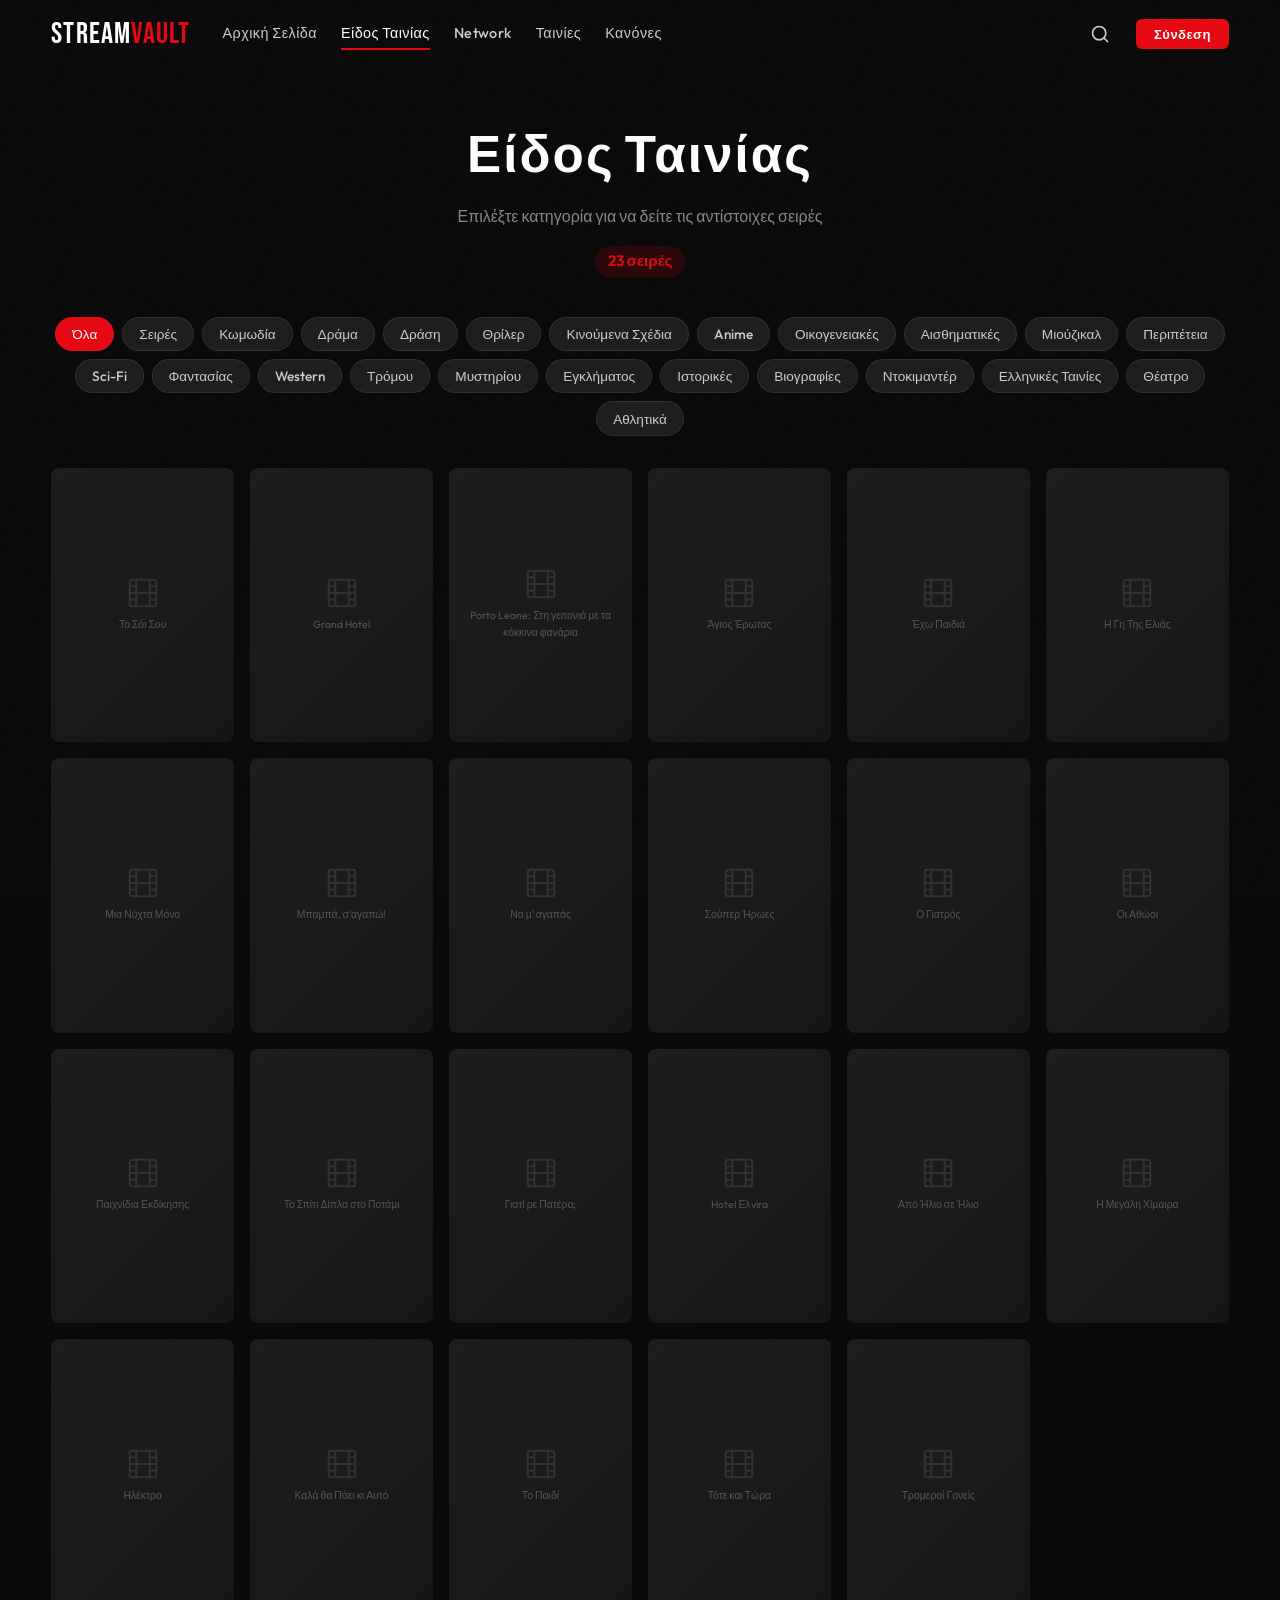
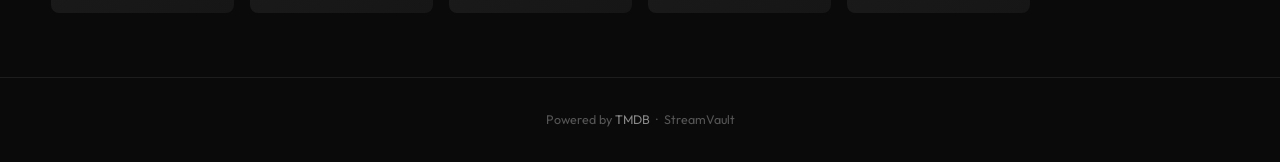
==== commit d8ef75e8: "Add link to movies page in navigation" ====
--- a/genres.html
+++ b/genres.html
@@ -21,6 +21,7 @@
       <a href="./index.html"    class="nav-link" data-nav="home">Αρχική Σελίδα</a>
       <a href="./genres.html"   class="nav-link active" data-nav="genres">Είδος Ταινίας</a>
       <a href="./networks.html" class="nav-link" data-nav="networks">Network</a>
+      <a href="./movies.html"   class="nav-link" data-nav="movies">Ταινίες</a>
       <a href="./rules.html"    class="nav-link" data-nav="rules">Κανόνες</a>
     </div>
     <div class="nav-actions" id="nav-actions">
--- a/assets/css/style.css
+++ b/assets/css/style.css
@@ -1801,6 +1801,224 @@
   margin-left: 6px;
 }
 
+.profile-page {
+  max-width: 1400px;
+  margin: 0 auto;
+  padding: calc(var(--nav-h, 68px) + 2rem) 4vw 4rem;
+}
+
+.profile-hero {
+  display: grid;
+  grid-template-columns: auto minmax(0, 1fr) auto;
+  gap: 1.5rem;
+  align-items: center;
+  padding: 1.75rem;
+  margin-bottom: 1.5rem;
+  background: linear-gradient(135deg, rgba(30,30,30,.96), rgba(14,14,14,.96));
+  border: 1px solid var(--border);
+  border-radius: 18px;
+  box-shadow: var(--shadow-card);
+}
+
+.profile-avatar-wrap {
+  position: relative;
+  width: 96px;
+  height: 96px;
+  flex-shrink: 0;
+}
+
+.profile-avatar,
+.profile-avatar-img {
+  width: 100%;
+  height: 100%;
+  border-radius: 50%;
+}
+
+.profile-avatar {
+  display: flex;
+  align-items: center;
+  justify-content: center;
+  background: var(--accent-dim);
+  border: 2px solid rgba(229,9,20,.38);
+  color: var(--accent);
+  font-family: var(--font-display);
+  font-size: 2.2rem;
+  letter-spacing: .04em;
+}
+
+.profile-avatar-img {
+  object-fit: cover;
+  border: 2px solid rgba(255,255,255,.12);
+  box-shadow: 0 10px 26px rgba(0,0,0,.45);
+}
+
+.profile-avatar-img[hidden] { display: none; }
+
+.profile-info {
+  min-width: 0;
+  display: flex;
+  flex-direction: column;
+  gap: .45rem;
+}
+
+.profile-username {
+  font-family: var(--font-display);
+  font-size: clamp(2rem, 4vw, 3rem);
+  letter-spacing: .04em;
+  line-height: .95;
+}
+
+.profile-email {
+  color: var(--text-3);
+  font-size: .95rem;
+}
+
+.profile-edit-btn {
+  width: fit-content;
+  margin-top: .35rem;
+}
+
+.profile-stats {
+  display: grid;
+  grid-template-columns: repeat(2, minmax(120px, 1fr));
+  gap: .75rem;
+  min-width: min(100%, 320px);
+}
+
+.profile-stat {
+  display: flex;
+  flex-direction: column;
+  gap: .2rem;
+  padding: .9rem 1rem;
+  background: rgba(255,255,255,.04);
+  border: 1px solid var(--border);
+  border-radius: 12px;
+}
+
+.profile-stat-num {
+  font-family: var(--font-display);
+  font-size: 1.6rem;
+  letter-spacing: .04em;
+  color: var(--text-1);
+  line-height: 1;
+}
+
+.profile-stat-label {
+  font-size: .76rem;
+  letter-spacing: .08em;
+  text-transform: uppercase;
+  color: var(--text-4);
+}
+
+.profile-tabs {
+  display: flex;
+  flex-wrap: wrap;
+  gap: .7rem;
+  margin-bottom: 1.25rem;
+}
+
+.profile-tab {
+  display: inline-flex;
+  align-items: center;
+  gap: .45rem;
+  min-height: 46px;
+  padding: 0 1rem;
+  border-radius: 999px;
+  border: 1px solid var(--border);
+  background: var(--bg-card);
+  color: var(--text-3);
+  font-size: .85rem;
+  font-weight: 600;
+  transition: background var(--transition), border-color var(--transition), color var(--transition), transform var(--transition);
+}
+
+.profile-tab:hover {
+  color: var(--text-1);
+  border-color: var(--border-2);
+  transform: translateY(-1px);
+}
+
+.profile-tab.active {
+  color: #fff;
+  background: var(--accent);
+  border-color: var(--accent);
+  box-shadow: var(--shadow-glow);
+}
+
+.profile-tab-count {
+  display: inline-flex;
+  align-items: center;
+  justify-content: center;
+  min-width: 24px;
+  height: 24px;
+  padding: 0 .45rem;
+  border-radius: 999px;
+  background: rgba(255,255,255,.08);
+  font-size: .75rem;
+}
+
+.profile-tab.active .profile-tab-count {
+  background: rgba(0,0,0,.18);
+}
+
+.profile-panel {
+  display: none;
+  padding: 1.25rem;
+  background: rgba(20,20,20,.92);
+  border: 1px solid var(--border);
+  border-radius: 18px;
+  min-height: 220px;
+}
+
+.profile-panel.active {
+  display: block;
+}
+
+#favoritesGrid,
+#watchlistGrid,
+#seenGrid,
+#ratingsGrid,
+#commentsGrid {
+  min-height: 120px;
+}
+
+.profile-empty,
+.profile-login-prompt,
+.profile-load-error {
+  display: flex;
+  flex-direction: column;
+  align-items: center;
+  justify-content: center;
+  gap: .85rem;
+  min-height: 240px;
+  padding: 2rem 1.25rem;
+  text-align: center;
+  background: rgba(255,255,255,.03);
+  border: 1px dashed var(--border-2);
+  border-radius: 16px;
+  color: var(--text-3);
+}
+
+.profile-empty-icon {
+  font-size: 2rem;
+  line-height: 1;
+}
+
+.profile-login-prompt h2,
+.profile-load-error h2 {
+  font-family: var(--font-display);
+  font-size: 1.8rem;
+  letter-spacing: .04em;
+  color: var(--text-1);
+}
+
+.profile-login-prompt p,
+.profile-load-error p,
+.profile-empty p {
+  max-width: 620px;
+  line-height: 1.7;
+}
+
 /* ── Star rating widget ────────────────────────────────── */
 .star-rating {
   display: flex;
@@ -1828,6 +2046,12 @@
 .star-btn.active,
 .star-btn.hover { color: var(--gold); transform: scale(1.15); }
 
+.star-btn:disabled {
+  opacity: .45;
+  cursor: wait;
+  transform: none;
+}
+
 .star-label {
   font-size: .75rem;
   color: var(--text-3);
@@ -1918,6 +2142,11 @@
   border-color: var(--accent);
   color: var(--accent);
   background: var(--accent-dim);
+}
+.user-action-btn:disabled {
+  opacity: .55;
+  cursor: wait;
+  transform: none;
 }
 .user-action-btn.active svg { color: var(--accent); }
 #seenBtn.active {
@@ -2203,4 +2432,23 @@
   .network-list { grid-template-columns: repeat(auto-fill, minmax(140px, 1fr)); }
   .network-detail-title { font-size: 1.4rem; }
   .page-header h1 { font-size: 2rem; }
-}
+  .profile-hero {
+    grid-template-columns: 1fr;
+    justify-items: start;
+  }
+  .profile-stats {
+    width: 100%;
+    grid-template-columns: repeat(2, minmax(0, 1fr));
+  }
+  .profile-tabs {
+    overflow-x: auto;
+    flex-wrap: nowrap;
+    padding-bottom: .35rem;
+  }
+  .profile-tab {
+    flex-shrink: 0;
+  }
+  .profile-panel {
+    padding: 1rem;
+  }
+}
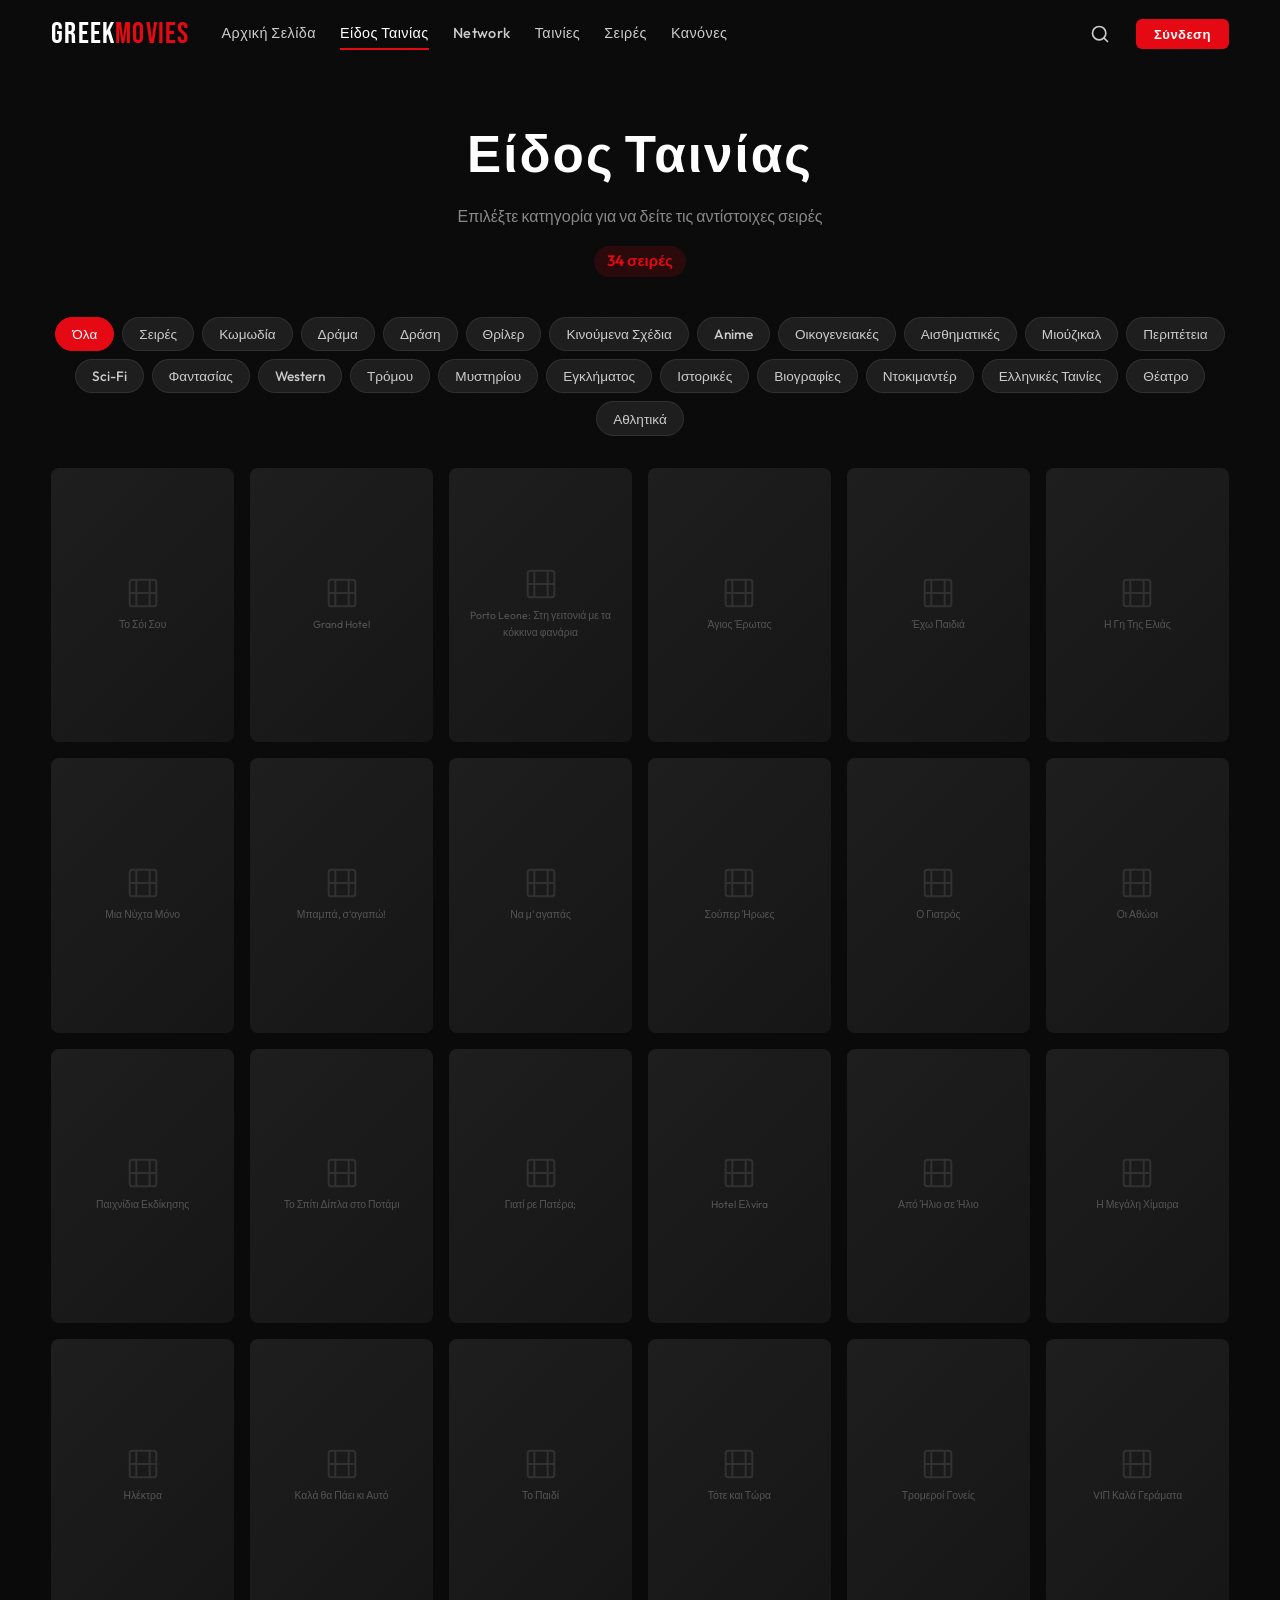
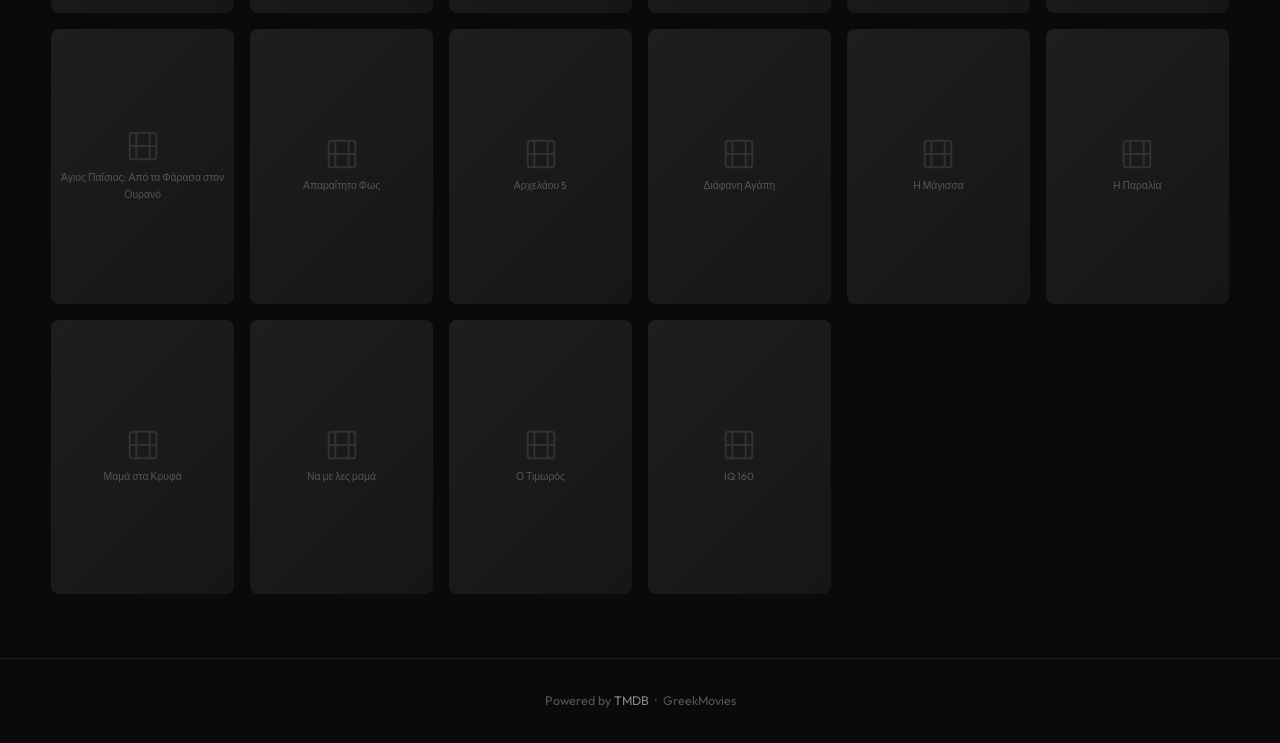
==== commit e84ee318: "Update page title and metadata for GreekMovies" ====
--- a/genres.html
+++ b/genres.html
@@ -3,9 +3,10 @@
 <head>
   <meta charset="UTF-8">
   <meta name="viewport" content="width=device-width, initial-scale=1.0">
-  <meta name="description" content="Φιλτράρετε σειρές ανά είδος — StreamVault">
-  <meta property="og:title" content="Είδος Ταινίας — StreamVault">
-  <title>Είδος Ταινίας — StreamVault</title>
+  <meta name="description" content="Φιλτράρετε σειρές ανά είδος — GreekMovies">
+  <meta property="og:title" content="Είδος Ταινίας — GreekMovies">
+  <title>Είδος Ταινίας — GreekMovies</title>
+  <link rel="icon" href="data:image/svg+xml,<svg xmlns='http://www.w3.org/2000/svg' viewBox='0 0 100 100'><rect width='100' height='100' rx='16' fill='%23141414'/><polygon points='35,25 75,50 35,75' fill='%23e50914'/></svg>">
   <link rel="preconnect" href="https://fonts.googleapis.com">
   <link rel="preconnect" href="https://fonts.gstatic.com" crossorigin>
   <link href="https://fonts.googleapis.com/css2?family=Bebas+Neue&family=Outfit:wght@300;400;500;600;700&display=swap" rel="stylesheet">
@@ -15,13 +16,14 @@
 
   <nav class="nav" id="navbar" aria-label="Κύρια πλοήγηση">
     <div class="nav-logo">
-      <a href="./index.html">STREAM<span>VAULT</span></a>
+      <a href="./index.html">GREEK<span>MOVIES</span></a>
     </div>
     <div class="nav-links">
       <a href="./index.html"    class="nav-link" data-nav="home">Αρχική Σελίδα</a>
       <a href="./genres.html"   class="nav-link active" data-nav="genres">Είδος Ταινίας</a>
       <a href="./networks.html" class="nav-link" data-nav="networks">Network</a>
       <a href="./movies.html"   class="nav-link" data-nav="movies">Ταινίες</a>
+      <a href="./series.html"   class="nav-link" data-nav="series_list">Σειρές</a>
       <a href="./rules.html"    class="nav-link" data-nav="rules">Κανόνες</a>
     </div>
     <div class="nav-actions" id="nav-actions">
@@ -43,18 +45,11 @@
 
     <div class="genres-bar" id="genresBar" aria-label="Φίλτρα κατηγορίας"></div>
 
-    <div id="genresResults" aria-live="polite">
-      <div class="series-grid">
-        <div class="series-card skeleton-card"><div class="skeleton skeleton-poster"></div></div>
-        <div class="series-card skeleton-card"><div class="skeleton skeleton-poster"></div></div>
-        <div class="series-card skeleton-card"><div class="skeleton skeleton-poster"></div></div>
-        <div class="series-card skeleton-card"><div class="skeleton skeleton-poster"></div></div>
-      </div>
-    </div>
+    <div id="genresResults" aria-live="polite"></div>
   </main>
 
   <footer class="footer">
-    <p>Powered by <a href="https://www.themoviedb.org" target="_blank" rel="noopener">TMDB</a> &nbsp;·&nbsp; StreamVault</p>
+    <p>Powered by <a href="https://www.themoviedb.org" target="_blank" rel="noopener">TMDB</a> &nbsp;·&nbsp; GreekMovies</p>
   </footer>
 
   <script type="module" src="./assets/js/app.js"></script>
--- a/assets/css/style.css
+++ b/assets/css/style.css
@@ -2452,3 +2452,99 @@
     padding: 1rem;
   }
 }
+
+/* ─── Pagination ─── */
+.pagination {
+  display: flex;
+  align-items: center;
+  justify-content: center;
+  gap: .5rem;
+  padding: 2rem 4vw 4rem;
+  flex-wrap: wrap;
+}
+.page-btn {
+  display: inline-flex;
+  align-items: center;
+  justify-content: center;
+  min-width: 40px;
+  height: 40px;
+  padding: 0 .75rem;
+  border-radius: var(--radius);
+  font-size: .85rem;
+  font-weight: 500;
+  color: var(--text-2);
+  background: var(--bg-card);
+  border: 1px solid var(--border);
+  text-decoration: none;
+  transition: all var(--transition);
+  cursor: pointer;
+}
+.page-btn:hover:not(.disabled):not(.active) {
+  color: var(--text-1);
+  border-color: var(--border-2);
+  background: var(--bg-surface);
+}
+.page-btn.active {
+  background: var(--accent);
+  color: #fff;
+  border-color: var(--accent);
+  pointer-events: none;
+}
+.page-btn.disabled {
+  opacity: .35;
+  cursor: not-allowed;
+  pointer-events: none;
+}
+.page-ellipsis {
+  color: var(--text-4);
+  padding: 0 .25rem;
+  line-height: 40px;
+}
+@media (max-width: 480px) {
+  .page-btn { min-width: 34px; height: 34px; font-size: .78rem; padding: 0 .5rem; }
+}
+
+/* ─── Homepage layout ─── */
+.home-page-wrap {
+  padding-top: calc(var(--nav-h, 70px) + 2rem);
+  padding-bottom: 4rem;
+}
+.home-section-header {
+  display: flex;
+  align-items: baseline;
+  justify-content: space-between;
+  padding: 0 4vw 1.25rem;
+}
+.home-section-title {
+  font-family: var(--font-display);
+  font-size: 1.5rem;
+  letter-spacing: .06em;
+  color: var(--text-1);
+}
+.home-section-count {
+  font-size: .8rem;
+  font-weight: 600;
+  color: var(--accent);
+}
+.home-grid {
+  padding: 0 4vw;
+}
+.home-empty {
+  padding: 4rem 4vw;
+  text-align: center;
+  color: var(--text-3);
+}
+#homePagination { padding-top: 1rem; }
+
+/* ─── Series main init state ─── */
+.series-main-init {
+  padding-top: calc(var(--nav-h, 70px) + 1rem);
+  min-height: 60vh;
+}
+.series-main-loading {
+  display: flex;
+  align-items: center;
+  justify-content: center;
+  min-height: 40vh;
+  color: var(--text-3);
+}
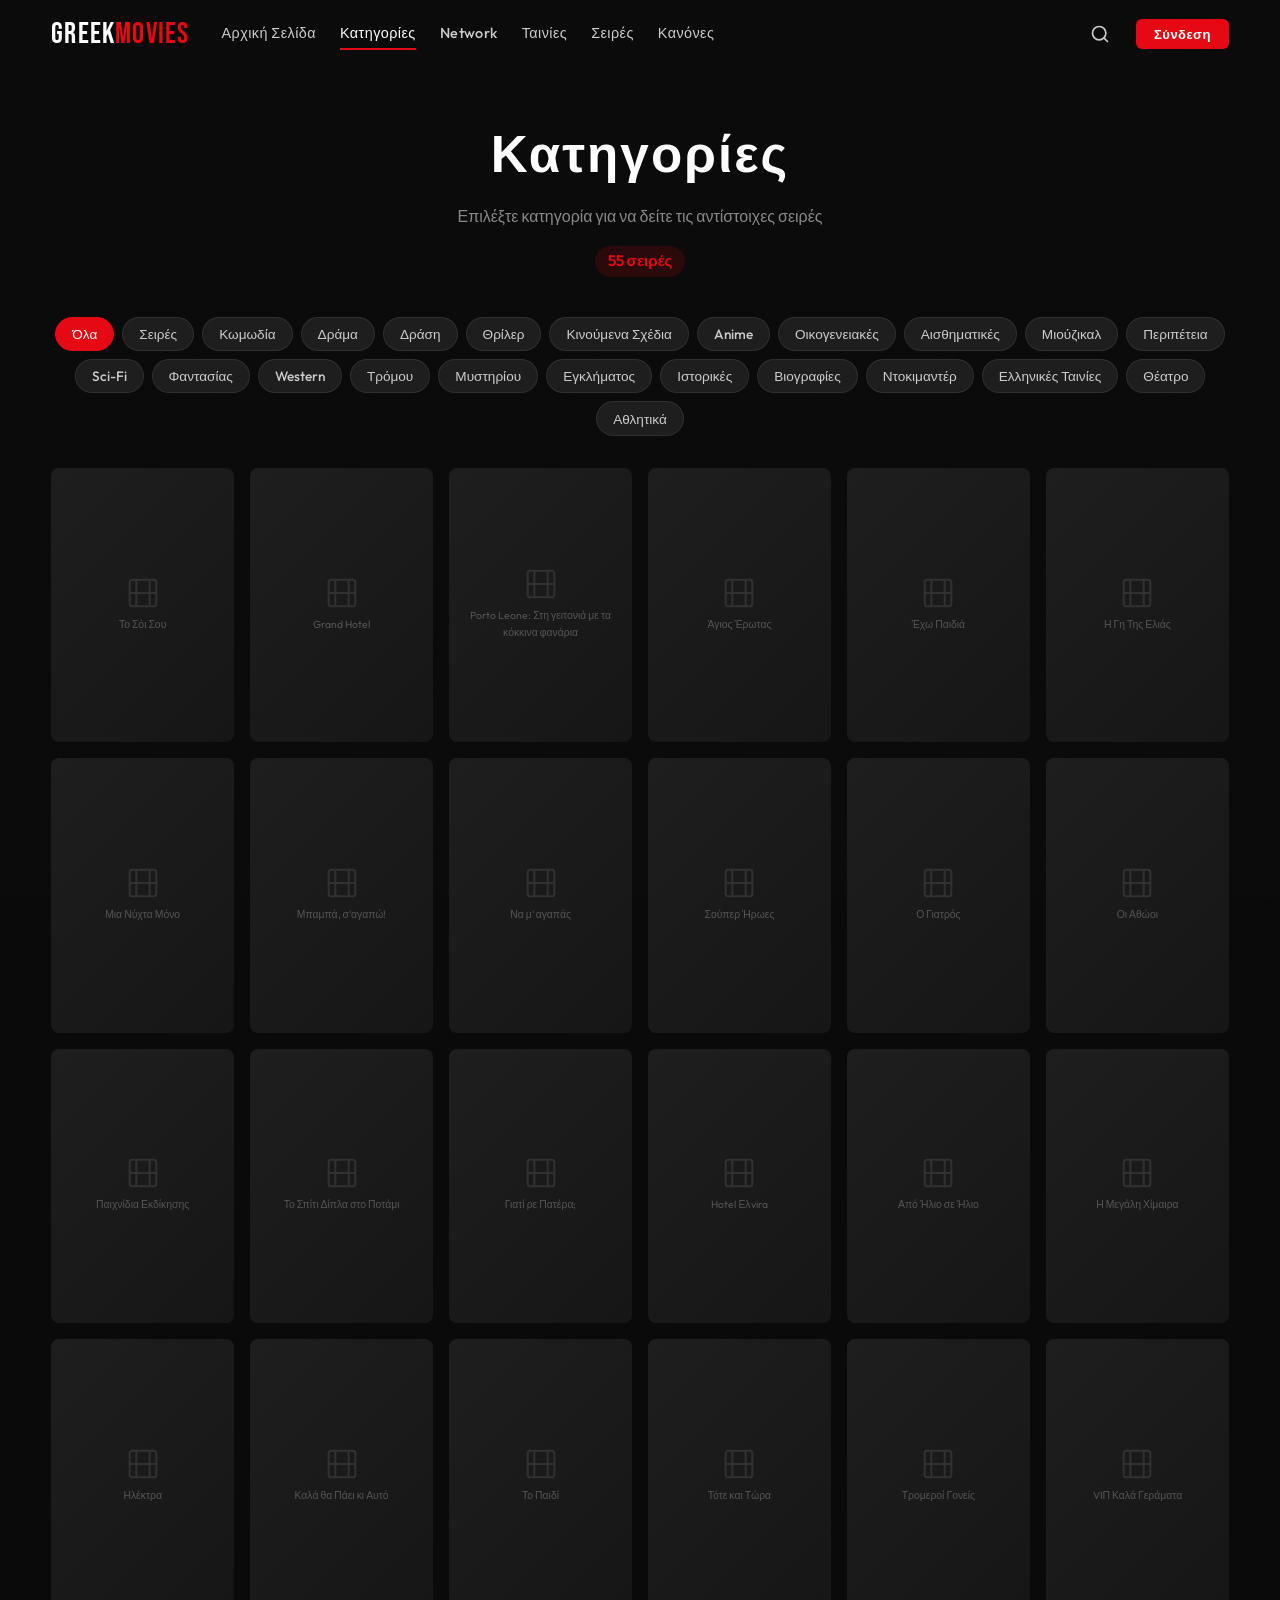
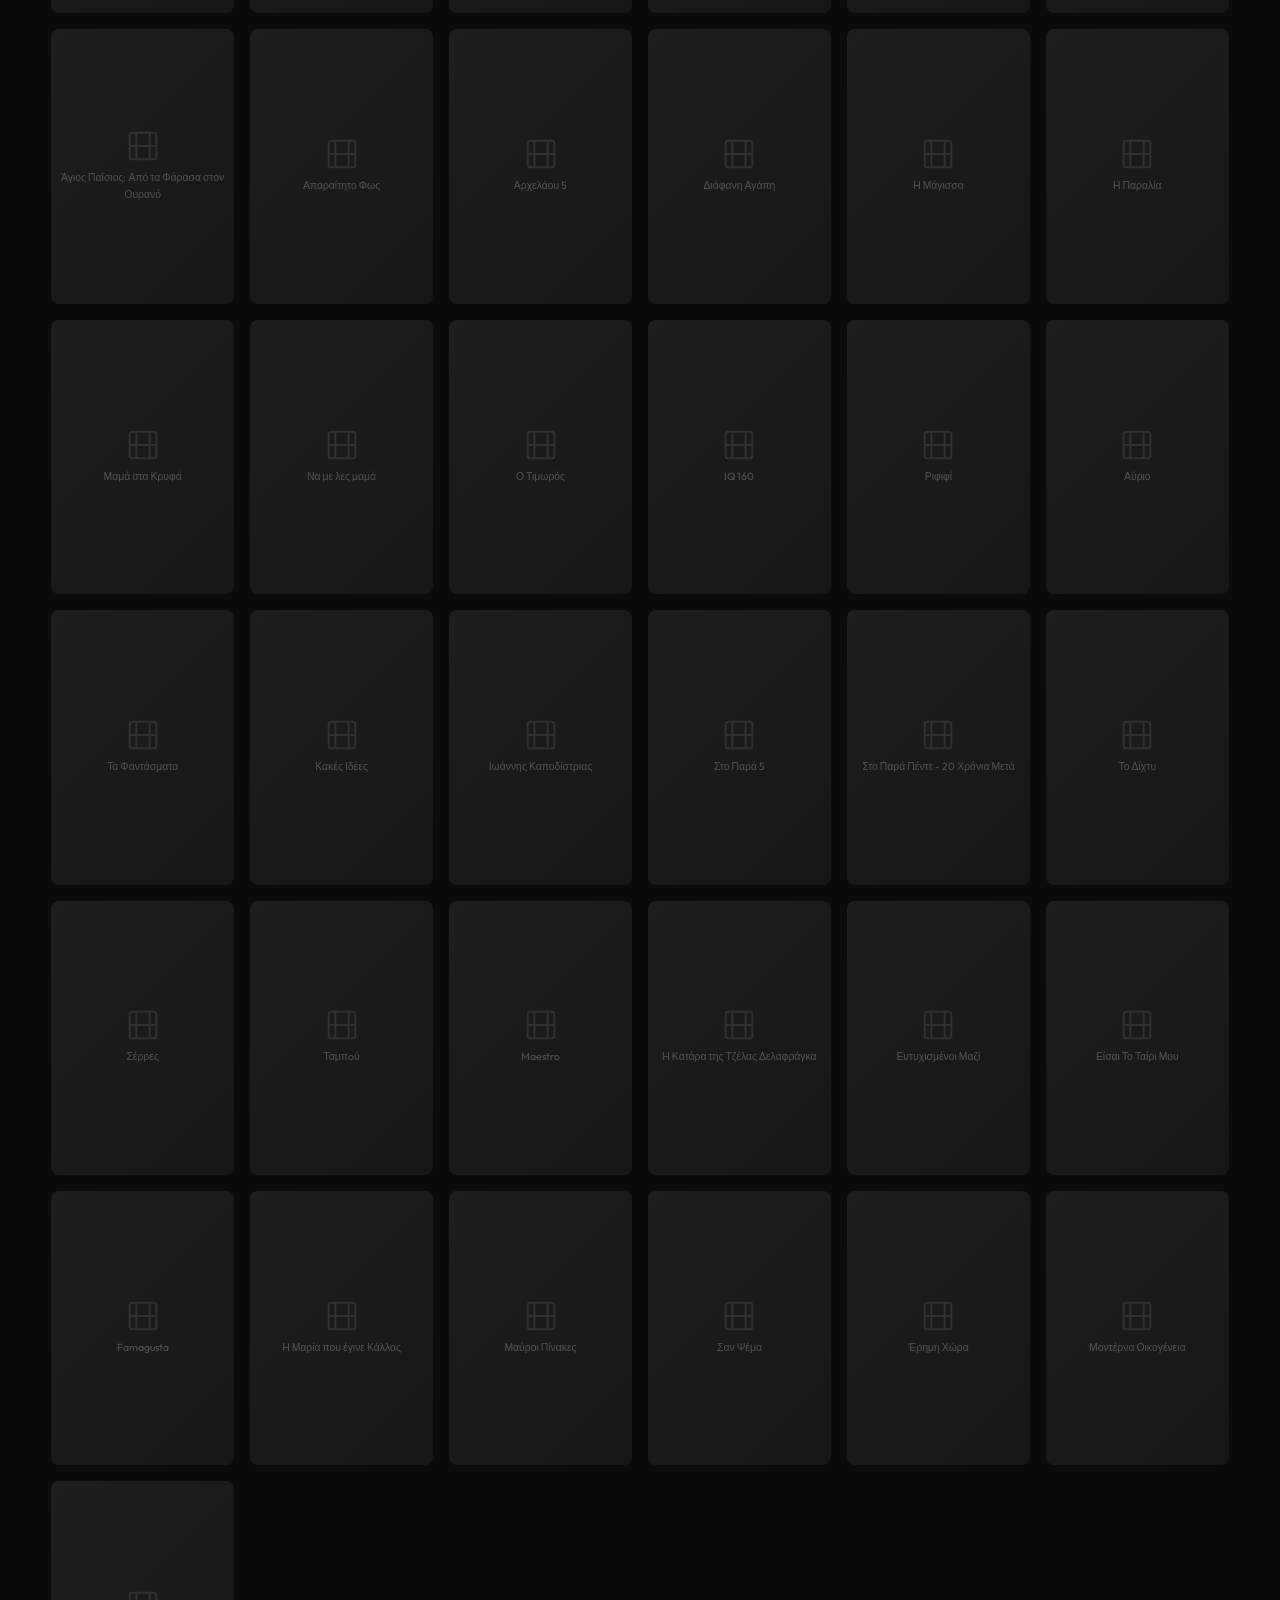
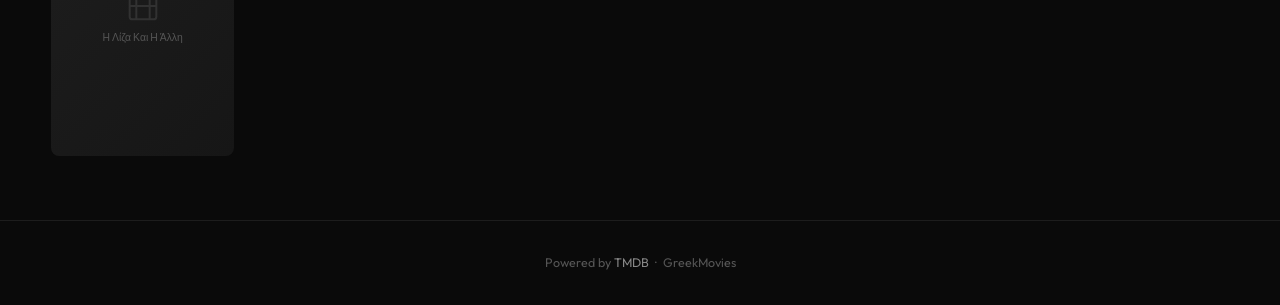
==== commit 7e38a9a6: "Update titles and links to 'Κατηγορίες'" ====
--- a/genres.html
+++ b/genres.html
@@ -4,8 +4,8 @@
   <meta charset="UTF-8">
   <meta name="viewport" content="width=device-width, initial-scale=1.0">
   <meta name="description" content="Φιλτράρετε σειρές ανά είδος — GreekMovies">
-  <meta property="og:title" content="Είδος Ταινίας — GreekMovies">
-  <title>Είδος Ταινίας — GreekMovies</title>
+  <meta property="og:title" content="Κατηγορίες — GreekMovies">
+  <title>Κατηγορίες — GreekMovies</title>
   <link rel="icon" href="data:image/svg+xml,<svg xmlns='http://www.w3.org/2000/svg' viewBox='0 0 100 100'><rect width='100' height='100' rx='16' fill='%23141414'/><polygon points='35,25 75,50 35,75' fill='%23e50914'/></svg>">
   <link rel="preconnect" href="https://fonts.googleapis.com">
   <link rel="preconnect" href="https://fonts.gstatic.com" crossorigin>
@@ -20,7 +20,7 @@
     </div>
     <div class="nav-links">
       <a href="./index.html"    class="nav-link" data-nav="home">Αρχική Σελίδα</a>
-      <a href="./genres.html"   class="nav-link active" data-nav="genres">Είδος Ταινίας</a>
+      <a href="./genres.html"   class="nav-link active" data-nav="genres">Κατηγορίες</a>
       <a href="./networks.html" class="nav-link" data-nav="networks">Network</a>
       <a href="./movies.html"   class="nav-link" data-nav="movies">Ταινίες</a>
       <a href="./series.html"   class="nav-link" data-nav="series_list">Σειρές</a>
@@ -38,7 +38,7 @@
 
   <main class="main-content page-header-wrap">
     <header class="page-header">
-      <h1>Είδος Ταινίας</h1>
+      <h1>Κατηγορίες</h1>
       <p class="page-subtitle">Επιλέξτε κατηγορία για να δείτε τις αντίστοιχες σειρές</p>
       <span class="page-count" id="genresCount">—</span>
     </header>
